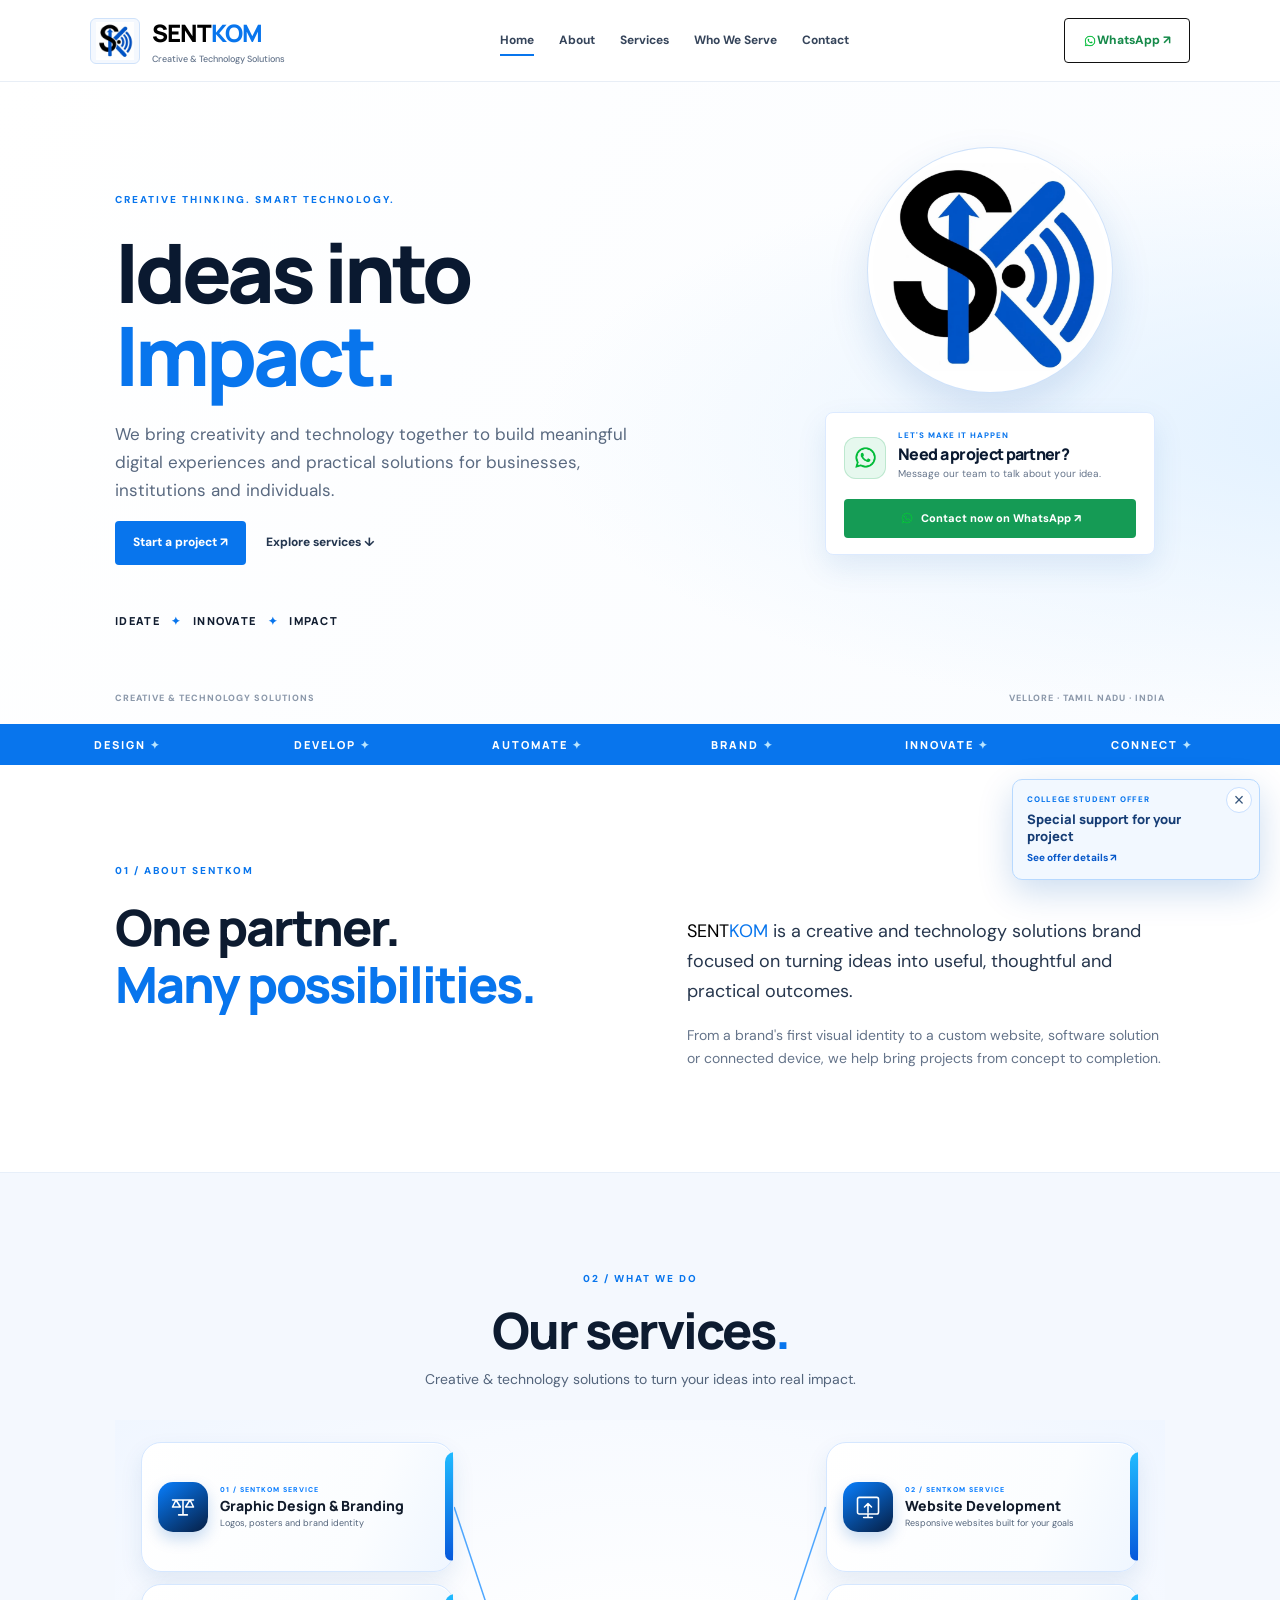
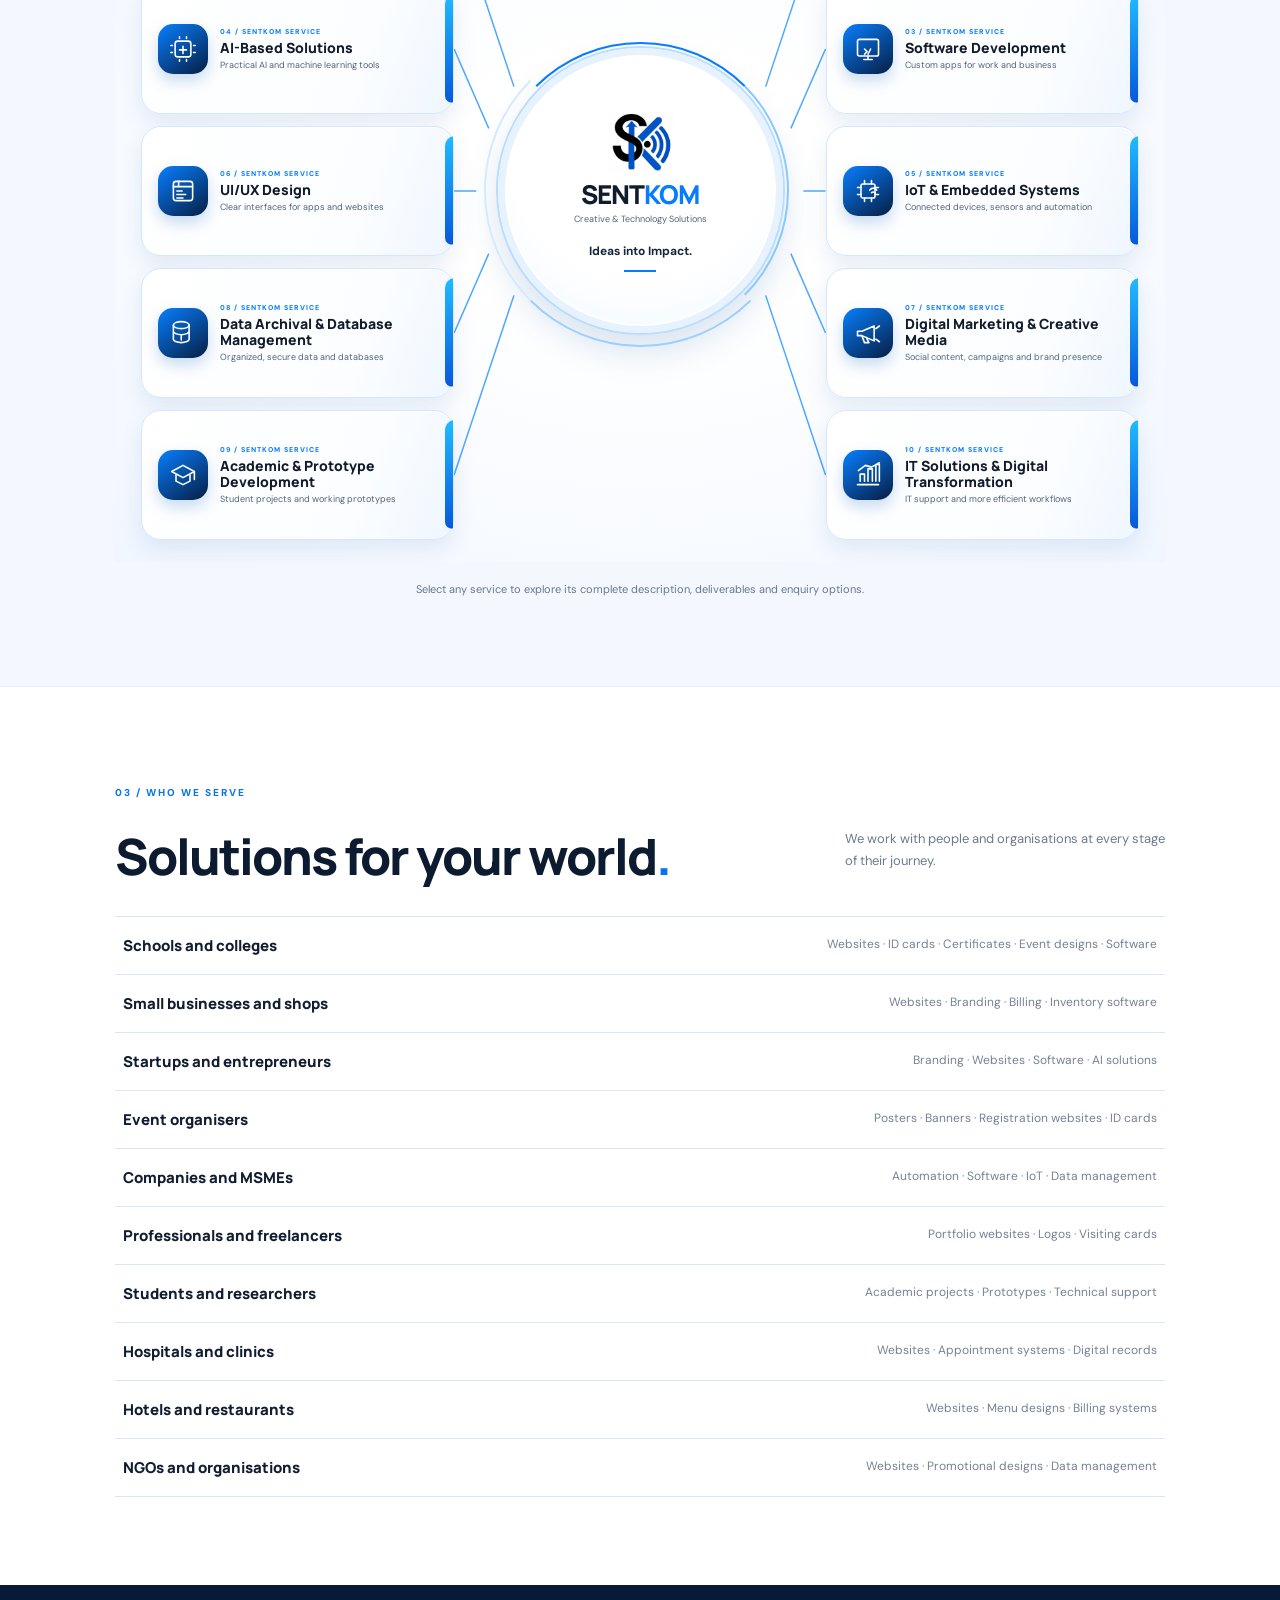
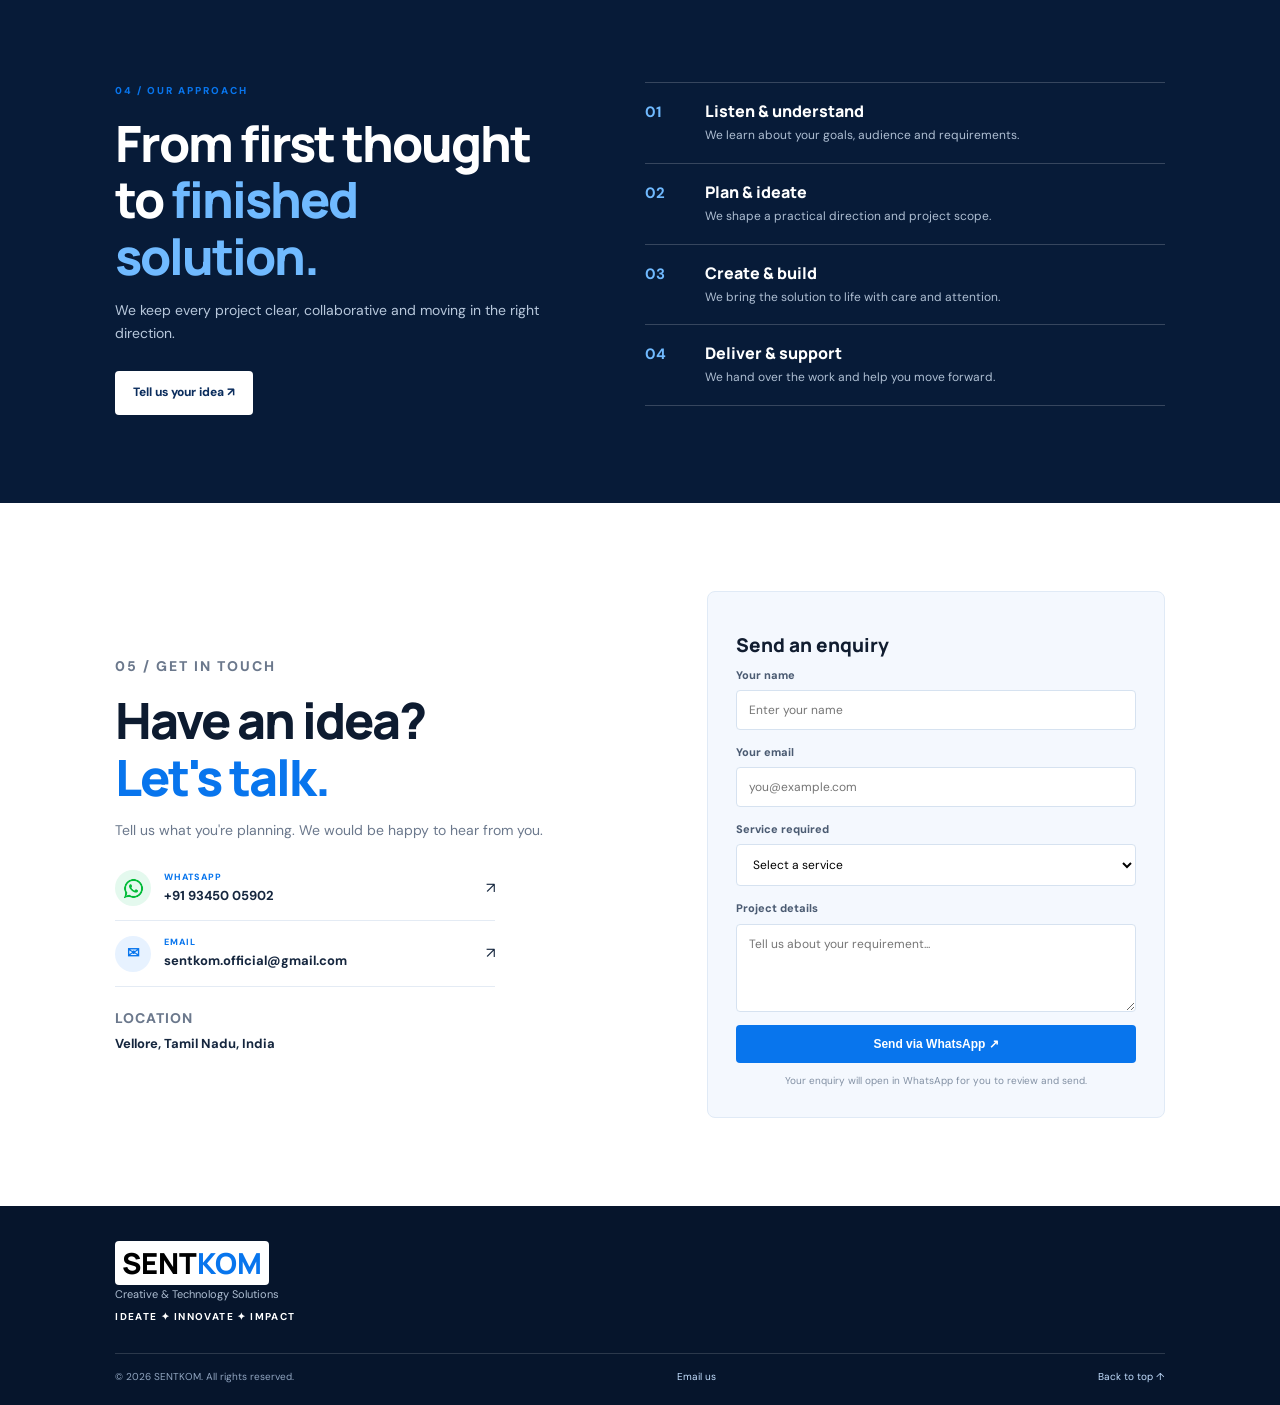
==== index.html @ 67ae7dcd "Add files via upload" ====
<!doctype html>
<html lang="en">
  <head>
    <meta charset="UTF-8" />
    <meta name="viewport" content="width=device-width,initial-scale=1" />
    <meta
      name="description"
      content="SENTKOM — Creative & Technology Solutions. IDEATE ✦ INNOVATE ✦ IMPACT."
    />
    <title>SENTKOM | Creative & Technology Solutions</title>
    <link rel="preconnect" href="https://fonts.googleapis.com" />
    <link
      href="https://fonts.googleapis.com/css2?family=DM+Sans:wght@400;500;600;700&family=Manrope:wght@500;600;700;800&display=swap"
      rel="stylesheet"
    />
    <link rel="stylesheet" href="style.css" />
  </head>
  <body>
    <div class="scroll-progress" aria-hidden="true"></div>
    <div class="cursor-glow" aria-hidden="true"></div>
    <header class="header">
      <a class="brand" href="#home"
        ><img
          class="brand-logo"
          src="sentkom-logo.png"
          alt="SENTKOM logo"
        /><span class="brand-copy"
          ><b>SENT<span>KOM</span></b
          ><small>Creative &amp; Technology Solutions</small></span
        ></a
      >
      <button class="menu-toggle" aria-label="Toggle navigation">☰</button>
      <nav class="nav">
        <a href="#home">Home</a><a href="#about">About</a
        ><a href="#services">Services</a><a href="#clients">Who We Serve</a
        ><a href="#contact">Contact</a>
      </nav>
      <a
        class="top-wa"
        href="https://wa.me/919345005902?text=Hello%20SENTKOM%2C%20I%20would%20like%20to%20make%20an%20enquiry."
        target="_blank"
        rel="noopener"
        ><img class="whatsapp-icon" src="whatsapp-logo.png" alt="" />WhatsApp
        ↗</a
      >
    </header>
    <main>
      <section class="hero" id="home">
        <div class="hero-copy">
          <p class="eyebrow">CREATIVE THINKING. SMART TECHNOLOGY.</p>
          <h1>Ideas into<br /><em>Impact.</em></h1>
          <p class="lead">
            We bring creativity and technology together to build meaningful
            digital experiences and practical solutions for businesses,
            institutions and individuals.
          </p>
          <a
            class="btn"
            href="https://wa.me/919345005902?text=Hello%20SENTKOM%2C%20I%20want%20to%20discuss%20a%20project."
            target="_blank"
            rel="noopener"
            >Start a project ↗</a
          ><a class="plain-link" href="#services">Explore services ↓</a>
          <p class="motto">IDEATE <b>✦</b> INNOVATE <b>✦</b> IMPACT</p>
        </div>
        <aside class="hero-showcase">
          <div class="hero-logo-frame">
            <img src="sentkom-logo.png" alt="SENTKOM company logo" />
          </div>
          <div class="hero-contact">
            <span class="hero-contact-mark" aria-hidden="true"
              ><img src="whatsapp-logo.png" alt=""
            /></span>
            <div>
              <p class="eyebrow">LET'S MAKE IT HAPPEN</p>
              <h2>Need a project partner?</h2>
              <p>Message our team to talk about your idea.</p>
            </div>
            <a
              href="https://wa.me/919345005902?text=Hello%20SENTKOM%2C%20I%20would%20like%20to%20discuss%20a%20project."
              target="_blank"
              rel="noopener"
              ><img
                class="whatsapp-icon"
                src="whatsapp-logo.png"
                alt=""
              />Contact now on WhatsApp ↗</a
            >
          </div>
        </aside>
        <div class="hero-foot">
          CREATIVE &amp; TECHNOLOGY SOLUTIONS
          <span>VELLORE · TAMIL NADU · INDIA</span>
        </div>
      </section>
      <div class="ticker" aria-label="Our capabilities">
        <div class="ticker-track">
          <div class="ticker-group" aria-hidden="true">
            <span>DESIGN</span>
            <span>DEVELOP</span>
            <span>AUTOMATE</span>
            <span>BRAND</span>
            <span>INNOVATE</span>
            <span>CONNECT</span>
          </div>
          <div class="ticker-group" aria-hidden="true">
            <span>DESIGN</span>
            <span>DEVELOP</span>
            <span>AUTOMATE</span>
            <span>BRAND</span>
            <span>INNOVATE</span>
            <span>CONNECT</span>
          </div>
        </div>
      </div>
      <section class="section" id="about">
        <p class="eyebrow">01 / ABOUT SENTKOM</p>
        <div class="two-col">
          <h2>One partner.<br /><span>Many possibilities.</span></h2>
          <div>
            <p class="big">
              <span class="wordmark"><span>SENT</span><span>KOM</span></span>
              is a creative and technology solutions brand focused on turning
              ideas into useful, thoughtful and practical outcomes.
            </p>
            <p>
              From a brand's first visual identity to a custom website, software
              solution or connected device, we help bring projects from concept
              to completion.
            </p>
          </div>
        </div>
      </section>
      <section class="section services" id="services">
        <p class="eyebrow">02 / WHAT WE DO</p>
        <div class="section-head">
          <h2>Our services<span>.</span></h2>
          <p>Creative &amp; technology solutions to turn your ideas into real impact.</p>
        </div>
        <div class="service-orbit-layout service-orbit-10-layout" aria-label="All 10 SENTKOM services">
          <svg class="service-orbit-lines" aria-hidden="true">
            <path data-target=".orbit-top-left"/>
            <path data-target=".orbit-top-right"/>
            <path data-target=".orbit-left-1"/>
            <path data-target=".orbit-left-2"/>
            <path data-target=".orbit-left-3"/>
            <path data-target=".orbit-right-1"/>
            <path data-target=".orbit-right-2"/>
            <path data-target=".orbit-right-3"/>
            <path data-target=".orbit-bottom-left"/>
            <path data-target=".orbit-bottom-right"/>
          </svg>
          <div class="service-orbit-hub">
            <div class="service-orbit-ring ring-one"></div><div class="service-orbit-ring ring-two"></div>
            <div class="service-orbit-hub-content">
              <img src="sentkom-logo.png" alt="SENTKOM logo">
              <strong>SENT<span>KOM</span></strong>
              <small>Creative &amp; Technology Solutions</small>
              <b>Ideas into Impact.</b><i></i>
            </div>
          </div>
          <a class="service-orbit-card orbit-top-left" href="service.html?service=graphic-design" aria-label="Explore Graphic Design & Branding">
            <span class="service-orbit-icon" aria-hidden="true"><svg viewBox="0 0 32 32"><path d="M4 8h24M8 8l-4 8h9L8 8Zm16 0-5 8h9l-4-8ZM16 8v17m-5 0h10"/></svg></span>
            <span class="service-orbit-copy"><span class="service-orbit-number">01 / SENTKOM SERVICE</span><h3>Graphic Design & Branding</h3><p>Logos, posters and brand identity</p><span class="service-orbit-more">More details <b>↗</b></span><span class="service-orbit-extra"><span>Print-ready designs and brand assets.</span><span>Creative support from idea to final.</span></span></span>
          </a>
          <a class="service-orbit-card orbit-top-right" href="service.html?service=website-development" aria-label="Explore Website Development">
            <span class="service-orbit-icon" aria-hidden="true"><svg viewBox="0 0 32 32"><rect x="4" y="5" width="24" height="19" rx="2"/><path d="M11 28h10m-5-4v4m-4-12 4-4 4 4m-4-4v10"/></svg></span>
            <span class="service-orbit-copy"><span class="service-orbit-number">02 / SENTKOM SERVICE</span><h3>Website Development</h3><p>Responsive websites built for your goals</p><span class="service-orbit-more">More details <b>↗</b></span><span class="service-orbit-extra"><span>Custom design and development.</span><span>Help getting your site launched.</span></span></span>
          </a>
          <a class="service-orbit-card orbit-right-1" href="service.html?service=software-development" aria-label="Explore Software Development">
            <span class="service-orbit-icon" aria-hidden="true"><svg viewBox="0 0 32 32"><rect x="4" y="5" width="24" height="19" rx="2"/><path d="M11 28h10m-5-4v4m-4-12 3 3-3 3m7-6-3 6"/></svg></span>
            <span class="service-orbit-copy"><span class="service-orbit-number">03 / SENTKOM SERVICE</span><h3>Software Development</h3><p>Custom apps for work and business</p><span class="service-orbit-more">More details <b>↗</b></span><span class="service-orbit-extra"><span>Designed around your workflow.</span><span>Connect tools and automate tasks.</span></span></span>
          </a>
          <a class="service-orbit-card orbit-left-1" href="service.html?service=ai-machine-learning" aria-label="Explore AI-Based Solutions">
            <span class="service-orbit-icon" aria-hidden="true"><svg viewBox="0 0 32 32"><rect x="7" y="7" width="18" height="18" rx="3"/><path d="M12 17h8m-4-4v8M4 12H2m2 8H2m28-8h-2m2 8h-2M12 4V2m8 2V2m-8 28v-2m8 2v-2"/></svg></span>
            <span class="service-orbit-copy"><span class="service-orbit-number">04 / SENTKOM SERVICE</span><h3>AI-Based Solutions</h3><p>Practical AI and machine learning tools</p><span class="service-orbit-more">More details <b>↗</b></span><span class="service-orbit-extra"><span>Analysis, prediction and automation.</span><span>Shaped around your data and goals.</span></span></span>
          </a>
          <a class="service-orbit-card orbit-right-2" href="service.html?service=iot-embedded" aria-label="Explore IoT & Embedded Systems">
            <span class="service-orbit-icon" aria-hidden="true"><svg viewBox="0 0 32 32"><rect x="8" y="8" width="16" height="16" rx="2"/><path d="M12 4v4m8-4v4m-8 16v4m8-4v4M4 12h4m-4 8h4m16-8h4m-4 8h4m-10-5c2-3 6-3 8 0m-6 3c1-1 3-1 4 0"/></svg></span>
            <span class="service-orbit-copy"><span class="service-orbit-number">05 / SENTKOM SERVICE</span><h3>IoT & Embedded Systems</h3><p>Connected devices, sensors and automation</p><span class="service-orbit-more">More details <b>↗</b></span><span class="service-orbit-extra"><span>Prototype with boards and sensors.</span><span>Connect hardware to useful software.</span></span></span>
          </a>
          <a class="service-orbit-card orbit-left-2" href="service.html?service=ui-ux-design" aria-label="Explore UI/UX Design">
            <span class="service-orbit-icon" aria-hidden="true"><svg viewBox="0 0 32 32"><rect x="5" y="5" width="22" height="22" rx="3"/><path d="M5 11h22M11 5v6m-2 5h6m-6 4h10m-10 4h7"/></svg></span>
            <span class="service-orbit-copy"><span class="service-orbit-number">06 / SENTKOM SERVICE</span><h3>UI/UX Design</h3><p>Clear interfaces for apps and websites</p><span class="service-orbit-more">More details <b>↗</b></span><span class="service-orbit-extra"><span>User flows and interactive prototypes.</span><span>Thoughtful, easy-to-use screens.</span></span></span>
          </a>
          <a class="service-orbit-card orbit-right-3" href="service.html?service=digital-marketing" aria-label="Explore Digital Marketing & Creative Media">
            <span class="service-orbit-icon" aria-hidden="true"><svg viewBox="0 0 32 32"><path d="M4 14v5h5l14 6V8L9 14H4Zm5 5 3 8h5l-3-6m11-10 4-3m-4 15 4 3"/></svg></span>
            <span class="service-orbit-copy"><span class="service-orbit-number">07 / SENTKOM SERVICE</span><h3>Digital Marketing & Creative Media</h3><p>Social content, campaigns and brand presence</p><span class="service-orbit-more">More details <b>↗</b></span><span class="service-orbit-extra"><span>Creative assets for digital channels.</span><span>Campaigns shaped for your audience.</span></span></span>
          </a>
          <a class="service-orbit-card orbit-left-3" href="service.html?service=data-archival" aria-label="Explore Data Archival & Database Management">
            <span class="service-orbit-icon" aria-hidden="true"><svg viewBox="0 0 32 32"><ellipse cx="14" cy="7" rx="9" ry="4"/><path d="M5 7v16c0 2 4 4 9 4s9-2 9-4V7m-18 7c0 2 4 4 9 4s9-2 9-4m-9 4v6"/></svg></span>
            <span class="service-orbit-copy"><span class="service-orbit-number">08 / SENTKOM SERVICE</span><h3>Data Archival & Database Management</h3><p>Organized, secure data and databases</p><span class="service-orbit-more">More details <b>↗</b></span><span class="service-orbit-extra"><span>Reliable storage and retrieval.</span><span>Backups and data migration support.</span></span></span>
          </a>
          <a class="service-orbit-card orbit-bottom-left" href="service.html?service=academic-projects" aria-label="Explore Academic & Prototype Development">
            <span class="service-orbit-icon" aria-hidden="true"><svg viewBox="0 0 32 32"><path d="m3 12 13-7 13 7-13 7-13-7Zm5 4v7l8 4 8-4v-7M29 12v9"/></svg></span>
            <span class="service-orbit-copy"><span class="service-orbit-number">09 / SENTKOM SERVICE</span><h3>Academic & Prototype Development</h3><p>Student projects and working prototypes</p><span class="service-orbit-more">More details <b>↗</b></span><span class="service-orbit-extra"><span>Plan, build and test your project.</span><span>Help with reports and demonstrations.</span></span></span>
          </a>
          <a class="service-orbit-card orbit-bottom-right" href="service.html?service=it-solutions" aria-label="Explore IT Solutions & Digital Transformation">
            <span class="service-orbit-icon" aria-hidden="true"><svg viewBox="0 0 32 32"><path d="M4 27h24M7 23v-8h5v8m4 0V9h5v14m4 0V4h4v19M5 11l8-6 7 2 9-5"/></svg></span>
            <span class="service-orbit-copy"><span class="service-orbit-number">10 / SENTKOM SERVICE</span><h3>IT Solutions & Digital Transformation</h3><p>IT support and more efficient workflows</p><span class="service-orbit-more">More details <b>↗</b></span><span class="service-orbit-extra"><span>Connect your existing systems.</span><span>Automate repetitive tasks.</span></span></span>
          </a>
        </div>
        <p class="service-orbit-footnote">Select any service to explore its complete description, deliverables and enquiry options.</p>
      </section>
      <section class="section" id="clients">
        <p class="eyebrow">03 / WHO WE SERVE</p>
        <div class="section-head">
          <h2>Solutions for your world<span>.</span></h2>
          <p>
            We work with people and organisations at every stage of their
            journey.
          </p>
        </div>
        <div class="client-list">
          <div>
            <b>Schools and colleges</b
            ><span
              >Websites · ID cards · Certificates · Event designs ·
              Software</span
            >
          </div>
          <div>
            <b>Small businesses and shops</b
            ><span>Websites · Branding · Billing · Inventory software</span>
          </div>
          <div>
            <b>Startups and entrepreneurs</b
            ><span>Branding · Websites · Software · AI solutions</span>
          </div>
          <div>
            <b>Event organisers</b
            ><span>Posters · Banners · Registration websites · ID cards</span>
          </div>
          <div>
            <b>Companies and MSMEs</b
            ><span>Automation · Software · IoT · Data management</span>
          </div>
          <div>
            <b>Professionals and freelancers</b
            ><span>Portfolio websites · Logos · Visiting cards</span>
          </div>
          <div>
            <b>Students and researchers</b
            ><span>Academic projects · Prototypes · Technical support</span>
          </div>
          <div>
            <b>Hospitals and clinics</b
            ><span>Websites · Appointment systems · Digital records</span>
          </div>
          <div>
            <b>Hotels and restaurants</b
            ><span>Websites · Menu designs · Billing systems</span>
          </div>
          <div>
            <b>NGOs and organisations</b
            ><span>Websites · Promotional designs · Data management</span>
          </div>
        </div>
      </section>
      <section class="process section">
        <div>
          <p class="eyebrow">04 / OUR APPROACH</p>
          <h2>From first thought<br />to <span>finished solution.</span></h2>
          <p>
            We keep every project clear, collaborative and moving in the right
            direction.
          </p>
          <a
            class="btn light"
            href="https://wa.me/919345005902?text=Hello%20SENTKOM%2C%20I%20have%20a%20project%20idea."
            target="_blank"
            rel="noopener"
            >Tell us your idea ↗</a
          >
        </div>
        <div class="steps">
          <article>
            <b>01</b>
            <div>
              <h3>Listen &amp; understand</h3>
              <p>We learn about your goals, audience and requirements.</p>
            </div>
          </article>
          <article>
            <b>02</b>
            <div>
              <h3>Plan &amp; ideate</h3>
              <p>We shape a practical direction and project scope.</p>
            </div>
          </article>
          <article>
            <b>03</b>
            <div>
              <h3>Create &amp; build</h3>
              <p>We bring the solution to life with care and attention.</p>
            </div>
          </article>
          <article>
            <b>04</b>
            <div>
              <h3>Deliver &amp; support</h3>
              <p>We hand over the work and help you move forward.</p>
            </div>
          </article>
        </div>
      </section>
      <section class="section contact" id="contact">
        <div class="contact-copy">
          <p class="eyebrow">05 / GET IN TOUCH</p>
          <h2>Have an idea?<br /><span>Let's talk.</span></h2>
          <p>
            Tell us what you're planning. We would be happy to hear from you.
          </p>
          <a
            class="contact-row"
            href="https://wa.me/919345005902?text=Hello%20SENTKOM%2C%20I%20would%20like%20to%20make%20an%20enquiry."
            target="_blank"
            rel="noopener"
            ><b class="green"><img src="whatsapp-logo.png" alt="" /></b
            ><span><small>WHATSAPP</small><strong>+91 93450 05902</strong></span
            >↗</a
          ><a
            class="contact-row"
            href="https://mail.google.com/mail/?view=cm&amp;fs=1&amp;to=sentkom.official%40gmail.com&amp;su=SENTKOM%20Enquiry&amp;body=Hello%20SENTKOM%2C%0A%0AI%20would%20like%20to%20discuss%20a%20project.%0A%0A"
            target="_blank"
            rel="noopener"
            ><b class="blue">✉</b
            ><span
              ><small>EMAIL</small
              ><strong>sentkom.official@gmail.com</strong></span
            >↗</a
          >
          <p class="location">
            LOCATION<br /><strong>Vellore, Tamil Nadu, India</strong>
          </p>
        </div>
        <form id="enquiryForm">
          <h3>Send an enquiry</h3>
          <label
            >Your name<input
              name="name"
              required
              placeholder="Enter your name" /></label
          ><label
            >Your email<input
              name="email"
              type="email"
              required
              placeholder="you@example.com" /></label
          ><label
            >Service required<select name="service" required>
              <option value="">Select a service</option>
              <option>Graphic Design &amp; Branding</option>
              <option>Website Development</option>
              <option>Software &amp; Application Development</option>
              <option>AI &amp; Machine Learning Solutions</option>
              <option>IoT &amp; Embedded Systems</option>
              <option>UI/UX Design</option>
              <option>Digital Marketing &amp; Creative Media</option>
              <option>Data Archival &amp; Database Management</option>
              <option>Academic &amp; Prototype Development</option>
              <option>IT Solutions &amp; Digital Transformation</option>
              <option>Other</option>
            </select></label
          ><label
            >Project details<textarea
              name="message"
              rows="4"
              required
              placeholder="Tell us about your requirement..."
            ></textarea></label
          ><button class="btn" type="submit">Send via WhatsApp ↗</button
          ><small class="hint"
            >Your enquiry will open in WhatsApp for you to review and
            send.</small
          >
        </form>
      </section>
    </main>
    <footer>
      <b>SENT<span>KOM</span></b>
      <p>Creative &amp; Technology Solutions</p>
      <strong>IDEATE ✦ INNOVATE ✦ IMPACT</strong>
      <div class="footer-bottom">
        <span>© <span id="year"></span> SENTKOM. All rights reserved.</span
        ><a
          href="https://mail.google.com/mail/?view=cm&amp;fs=1&amp;to=sentkom.official%40gmail.com&amp;su=SENTKOM%20Enquiry&amp;body=Hello%20SENTKOM%2C%0A%0AI%20would%20like%20to%20discuss%20a%20project.%0A%0A"
          target="_blank"
          rel="noopener"
          >Email us</a
        ><a href="#home">Back to top ↑</a>
      </div>
    </footer>
    <button class="back-top" type="button" aria-label="Back to top">↑</button>
    <aside
      class="student-offer-widget"
      id="studentOfferWidget"
      aria-label="Special offer for college students"
      hidden
    >
      <button
        class="student-offer-close"
        id="studentOfferDismiss"
        type="button"
        aria-label="Close student offer"
      >
        &times;
      </button>
      <a class="student-offer-card" href="student-offer.html">
        <span class="student-offer-label">COLLEGE STUDENT OFFER</span>
        <span class="student-offer-message"
          >Special support for your project</span
        >
        <span class="student-offer-link">See offer details ↗</span>
      </a>
    </aside>
    <script src="script.js"></script>
  </body>
</html>
---- style.css ----
* {
  box-sizing: border-box;
}
html {
  scroll-behavior: smooth;
  scroll-padding-top: 90px;
}
body {
  margin: 0;
  color: #111d30;
  font:
    15px/1.65 "DM Sans",
    sans-serif;
}
.header {
  height: 82px;
  padding: 0 7%;
  display: flex;
  align-items: center;
  justify-content: space-between;
  gap: 20px;
  position: sticky;
  top: 0;
  background: #ffffffed;
  backdrop-filter: blur(12px);
  border-bottom: 1px solid #e8eef6;
  z-index: 10;
}
.header-back {
  display: grid;
  width: 36px;
  height: 36px;
  flex: 0 0 auto;
  place-items: center;
  border: 1px solid #cbd9e9;
  border-radius: 6px;
  background: #fff;
  color: #233750;
  font-size: 20px;
  line-height: 1;
  text-decoration: none;
  transition:
    color 0.2s ease,
    border-color 0.2s ease,
    background 0.2s ease;
}
.header-back:hover {
  border-color: #0875ed;
  background: #f2f8ff;
  color: #0875ed;
}
.header-back:focus-visible {
  outline: 3px solid #0875ed;
  outline-offset: 3px;
}
.page-header {
  gap: 12px;
}
.brand {
  text-decoration: none;
  color: #111;
  font:
    800 26px Manrope,
    sans-serif;
  letter-spacing: -1px;
}
.brand > span,
footer > b span {
  color: #0875ed;
}
.brand-copy > b {
  color: #000;
}
.brand-copy > b span {
  color: #0875ed;
}
.wordmark {
  white-space: nowrap;
}
.wordmark > span:first-child {
  color: #000;
}
.wordmark > span:last-child {
  color: #0875ed;
}
.brand small {
  display: block;
  font: 500 9px "DM Sans";
  letter-spacing: 0;
  color: #64748b;
}
.nav {
  display: flex;
  gap: 25px;
}
.nav a {
  font-size: 12px;
  font-weight: 700;
  text-decoration: none;
  color: #35445a;
}
.nav a:hover {
  color: #0875ed;
}
.top-wa,
.btn {
  background: #0875ed;
  color: white;
  text-decoration: none;
  padding: 12px 18px;
  border-radius: 4px;
  font-size: 12px;
  font-weight: 800;
  border: 0;
  cursor: pointer;
}
.top-wa {
  display: inline-flex;
  align-items: center;
  justify-content: center;
  gap: 7px;
  background: #fff;
  color: #168a4a;
  border: 1px solid #111;
}
.whatsapp-icon {
  width: 14px;
  height: 14px;
  flex: 0 0 auto;
  object-fit: contain;
  vertical-align: middle;
}
.menu-toggle {
  display: none;
}
.hero {
  min-height: 610px;
  position: relative;
  padding: 100px 9% 85px;
  overflow: hidden;
  background:
    radial-gradient(ellipse at 82% 42%, #e2f1ff, transparent 43%),
    linear-gradient(120deg, #fff, #f8fbff);
}
.hero-copy {
  max-width: 590px;
  position: relative;
  z-index: 2;
}
.eyebrow {
  font-size: 10px;
  letter-spacing: 2px;
  font-weight: 800;
  color: #0875ed;
}
.hero h1 {
  font:
    800 clamp(55px, 7vw, 82px)/1.02 Manrope,
    sans-serif;
  letter-spacing: -4px;
  margin: 22px 0;
  color: #0a1930;
}
.hero h1 em {
  font-style: normal;
  color: #0875ed;
}
.lead {
  max-width: 520px;
  font-size: 17px;
  color: #596980;
}
.plain-link {
  margin-left: 20px;
  color: #253750;
  text-decoration: none;
  font-size: 12px;
  font-weight: 800;
}
.motto {
  margin-top: 48px;
  font: 800 11px Manrope;
  letter-spacing: 1.3px;
}
.motto b {
  color: #0875ed;
  padding: 0 8px;
}
.hero-art {
  position: absolute;
  right: 8%;
  top: 100px;
  width: 370px;
  height: 370px;
}
.orbit {
  position: absolute;
  inset: 0;
  border: 1px solid #0875ed35;
  border-radius: 50%;
  transform: rotate(-20deg);
  box-shadow:
    0 0 0 30px #0875ed08,
    0 0 0 65px #0875ed05;
}
.orb-core {
  position: absolute;
  inset: 85px;
  border-radius: 50%;
  background: linear-gradient(145deg, #fff, #eaf4ff);
  border: 1px solid #c7e1ff;
  box-shadow: 0 25px 65px #155aa51c;
  display: grid;
  place-content: center;
  text-align: center;
  font: 800 78px Manrope;
  letter-spacing: -12px;
}
.orb-core span {
  color: #0875ed;
}
.orb-core small {
  font: 800 8px "DM Sans";
  letter-spacing: 2px;
  color: #75849a;
}
.float {
  position: absolute;
  background: white;
  border: 1px solid #dceaff;
  padding: 13px 16px;
  border-radius: 7px;
  box-shadow: 0 15px 35px #123c7318;
  font: 800 11px Manrope;
}
.float small {
  display: block;
  font: 10px "DM Sans";
  color: #78869a;
}
.f1 {
  top: 25px;
  left: -20px;
}
.f2 {
  right: -20px;
  bottom: 35px;
}
.hero-foot {
  position: absolute;
  bottom: 18px;
  left: 9%;
  right: 9%;
  display: flex;
  justify-content: space-between;
  color: #8b98aa;
  font-size: 9px;
  font-weight: 800;
  letter-spacing: 1px;
}
.section {
  padding: 88px 9%;
}
.two-col {
  display: grid;
  grid-template-columns: 1fr 1fr;
  gap: 9%;
  margin-top: 20px;
}
.section h2 {
  font: 800 clamp(35px, 4.4vw, 50px)/1.13 Manrope;
  letter-spacing: -2px;
  margin: 0;
  color: #0d1b30;
}
.section h2 span,
.section-head h2 span,
.contact h2 span {
  color: #0875ed;
}
.two-col p {
  color: #65748a;
  font-size: 14px;
}
.two-col .big {
  font-size: 18px;
  color: #26364d;
}
.services {
  background: #f4f8fe;
  border-block: 1px solid #e7eff9;
}
.section-head {
  display: flex;
  justify-content: space-between;
  align-items: end;
  gap: 25px;
  margin: 14px 0 32px;
}
.section-head p {
  max-width: 320px;
  color: #6c7a8f;
  font-size: 13px;
}
.cards {
  display: grid;
  grid-template-columns: repeat(3, 1fr);
  gap: 15px;
}
.cards article {
  padding: 25px;
  background: #fff;
  border: 1px solid #e0eaf6;
  border-radius: 7px;
  min-height: 205px;
  transition: 0.2s;
}
.cards article:hover {
  transform: translateY(-4px);
  border-color: #a9d1ff;
  box-shadow: 0 15px 35px #0c469115;
}
.cards label {
  color: #0875ed;
  font-weight: 800;
  font-size: 11px;
}
.cards h3,
form h3 {
  font: 800 19px Manrope;
  margin: 12px 0 8px;
}
.cards p {
  font-size: 12px;
  color: #718096;
}
.client-list {
  border-top: 1px solid #dce6f2;
  margin-top: 28px;
}
.client-list div {
  display: flex;
  justify-content: space-between;
  gap: 15px;
  padding: 18px 8px;
  border-bottom: 1px solid #dce6f2;
}
.client-list b {
  font: 800 15px Manrope;
}
.client-list span {
  font-size: 12px;
  color: #758196;
}
.process {
  background: #071b38;
  color: white;
  display: grid;
  grid-template-columns: 0.9fr 1.1fr;
  gap: 10%;
  align-items: center;
}
.process h2 {
  color: white;
  margin: 15px 0;
}
.process h2 span {
  color: #70baff;
}
.process > div > p:not(.eyebrow) {
  color: #b8c8dc;
  font-size: 14px;
}
.light {
  background: white;
  color: #0b2d5d;
  display: inline-block;
  margin-top: 12px;
}
.steps {
  border-top: 1px solid #ffffff30;
}
.steps article {
  display: grid;
  grid-template-columns: 45px 1fr;
  gap: 15px;
  padding: 17px 0;
  border-bottom: 1px solid #ffffff30;
}
.steps article > b {
  color: #70baff;
}
.steps h3 {
  font: 800 16px Manrope;
  margin: 0;
}
.steps p {
  font-size: 12px;
  color: #aebed2;
  margin: 4px 0 0;
}
.contact {
  display: grid;
  grid-template-columns: 1fr 0.9fr;
  gap: 8%;
  align-items: center;
}
.contact h2 {
  margin: 14px 0;
}
.contact-copy > p {
  color: #6b788c;
  font-size: 14px;
}
.contact-row {
  display: flex;
  align-items: center;
  gap: 13px;
  max-width: 380px;
  padding: 14px 0;
  border-bottom: 1px solid #e4ebf4;
  text-decoration: none;
  color: #15263e;
}
.contact-row > span {
  display: grid;
}
.contact-row small,
.location {
  font-size: 9px;
  letter-spacing: 1px;
  color: #0875ed;
  font-weight: 800;
}
.contact-row strong,
.location strong {
  font-size: 13px;
  color: #15263e;
  letter-spacing: 0;
}
.contact-row > b {
  width: 36px;
  height: 36px;
  border-radius: 50%;
  display: grid;
  place-items: center;
}
.contact-row > .green {
  width: 36px;
  height: 36px;
  padding: 3px;
}
.contact-row > .green img {
  display: block;
  width: 25px;
  height: 25px;
  object-fit: contain;
}
.green {
  background: #e4f9ee;
  color: #159b55;
}
.blue {
  background: #e7f2ff;
  color: #0875ed;
}
.contact-row > span {
  flex: 1;
}
.location {
  margin-top: 20px;
}
.location strong {
  display: block;
  margin-top: 3px;
}
form {
  padding: 28px;
  background: #f4f8fe;
  border: 1px solid #e0eaf6;
  border-radius: 8px;
}
form label {
  display: grid;
  gap: 6px;
  margin-bottom: 13px;
  font-size: 11px;
  font-weight: 800;
  color: #4b5b72;
}
input,
select,
textarea {
  width: 100%;
  padding: 11px 12px;
  border: 1px solid #d6e2f0;
  border-radius: 4px;
  background: white;
  font: 12px "DM Sans";
  outline: none;
}
input:focus,
select:focus,
textarea:focus {
  border-color: #0875ed;
  box-shadow: 0 0 0 3px #0875ed16;
}
textarea {
  resize: vertical;
}
form button {
  width: 100%;
}
.hint {
  display: block;
  text-align: center;
  color: #8290a3;
  font-size: 10px;
  margin-top: 10px;
}
footer {
  background: #06152c;
  color: white;
  padding: 35px 9% 20px;
}
footer > b {
  display: inline-block;
  padding: 2px 7px;
  border-radius: 4px;
  background: #fff;
  color: #000;
  font: 800 29px Manrope;
}
footer > b span {
  color: #0875ed;
}
footer > p {
  font-size: 11px;
  color: #aebed2;
  margin: 0;
}
footer > strong {
  font-size: 10px;
  letter-spacing: 1.4px;
}
.footer-bottom {
  border-top: 1px solid #ffffff26;
  margin-top: 25px;
  padding-top: 15px;
  display: flex;
  justify-content: space-between;
  color: #91a5c0;
  font-size: 10px;
}
.footer-bottom a {
  color: #c4dfff;
  text-decoration: none;
}
@media (max-width: 900px) {
  .hero-art {
    right: 0;
    opacity: 0.5;
    transform: scale(0.8);
    transform-origin: right;
  }
  .cards {
    grid-template-columns: repeat(2, 1fr);
  }
}
@media (max-width: 680px) {
  .header {
    height: 70px;
    padding: 0 5%;
  }
  .page-header {
    gap: 7px;
    padding-right: 3%;
    padding-left: 3%;
  }
  .page-header .header-back {
    width: 32px;
    height: 32px;
  }
  .menu-toggle {
    display: block;
    border: 0;
    background: none;
    font-size: 23px;
  }
  .nav {
    display: none;
    position: absolute;
    top: 69px;
    left: 0;
    right: 0;
    padding: 20px 7%;
    background: white;
    box-shadow: 0 12px 24px #10213b12;
    flex-direction: column;
  }
  .nav.open {
    display: flex;
  }
  .top-wa {
    padding: 10px;
    font-size: 10px;
  }
  .brand {
    font-size: 22px;
  }
  .hero {
    padding: 75px 7% 90px;
    min-height: 590px;
  }
  .hero-art {
    right: -150px;
    top: 170px;
    opacity: 0.14;
  }
  .hero h1 {
    font-size: 58px;
    letter-spacing: -3px;
  }
  .lead {
    font-size: 15px;
  }
  .hero-foot {
    left: 7%;
    right: 7%;
    font-size: 7px;
  }
  .section {
    padding: 65px 7%;
  }
  .two-col,
  .process,
  .contact {
    grid-template-columns: 1fr;
    gap: 30px;
  }
  .section-head {
    display: block;
  }
  .section-head p {
    margin-top: 10px;
  }
  .cards {
    grid-template-columns: 1fr;
  }
  .cards article {
    min-height: 0;
  }
  .client-list div {
    display: grid;
    gap: 4px;
  }
  .process {
    gap: 30px;
  }
  .footer-bottom {
    flex-wrap: wrap;
  }
  .footer-bottom span:nth-child(2) {
    display: none;
  }
}
/* SENTKOM motion system — responsive, performant, accessible */
:root {
  --motion-ease: cubic-bezier(0.2, 0.75, 0.2, 1);
}
body {
  overflow-x: hidden;
}
.scroll-progress {
  position: fixed;
  top: 0;
  left: 0;
  width: 100%;
  height: 3px;
  z-index: 100;
  background: linear-gradient(90deg, #0b64e8, #49c8ff);
  transform: scaleX(0);
  transform-origin: left;
  pointer-events: none;
}
.cursor-glow {
  position: fixed;
  left: 0;
  top: 0;
  width: 420px;
  height: 420px;
  border-radius: 50%;
  background: radial-gradient(circle, #1585ff13 0%, transparent 70%);
  pointer-events: none;
  z-index: 1;
  transform: translate3d(-1000px, -1000px, 0);
  will-change: transform;
}
.header {
  transition:
    box-shadow 0.3s,
    background 0.3s;
}
.header.is-scrolled {
  box-shadow: 0 9px 35px #112d5016;
  background: #fffffff5;
}
.nav a {
  position: relative;
  transition: color 0.25s;
}
.nav a::after {
  content: "";
  position: absolute;
  bottom: -6px;
  left: 0;
  width: 100%;
  height: 2px;
  background: #0875ed;
  transform: scaleX(0);
  transform-origin: left;
  transition: transform 0.3s var(--motion-ease);
}
.nav a:hover::after,
.nav a.active::after {
  transform: scaleX(1);
}
.btn,
.top-wa {
  display: inline-block;
  transition:
    transform 0.28s var(--motion-ease),
    box-shadow 0.28s,
    background 0.28s;
}
.btn:hover,
.top-wa:hover {
  transform: translateY(-3px);
}
.btn:hover {
  box-shadow: 0 12px 24px #0875ed35;
  background: #0059c9;
}
.top-wa:hover {
  color: #087a3e;
  background: #fff;
  border-color: #111;
  box-shadow: 0 8px 18px #1112;
}
.btn:active,
.top-wa:active {
  transform: translateY(0) scale(0.98);
}
.hero-copy .eyebrow {
  animation: rise-in 0.8s 0.05s both;
}
.hero h1 {
  animation: rise-in 0.95s 0.18s both;
}
.hero .lead {
  animation: rise-in 0.85s 0.32s both;
}
.hero .btn,
.hero .plain-link {
  animation: rise-in 0.8s 0.46s both;
}
.hero .motto {
  animation: rise-in 0.8s 0.6s both;
}
.hero-art {
  animation: hero-appear 1.3s 0.2s both;
}
.orbit {
  animation: orbit-turn 24s linear infinite;
}
.orbit-secondary {
  inset: 33px;
  border-style: dashed;
  border-color: #0875ed55;
  box-shadow: none;
  animation-direction: reverse;
  animation-duration: 32s;
}
.orbit-dot {
  position: absolute;
  top: 0;
  left: 50%;
  width: 12px;
  height: 12px;
  border-radius: 50%;
  background: #0875ed;
  box-shadow:
    0 0 0 7px #0875ed18,
    0 0 25px #0875ed66;
  transform-origin: 0 185px;
  animation: orbit-dot 14s linear infinite;
}
.orb-core {
  animation: core-breathe 5s ease-in-out infinite;
}
.f1 {
  animation: float-up 5s ease-in-out infinite;
}
.f2 {
  animation: float-up 5.5s 1s ease-in-out infinite;
}
.hero {
  background-size: 130% 130%;
  animation: gradient-shift 13s ease-in-out infinite alternate;
}
.ticker {
  overflow: hidden;
  background: #0875ed;
  color: #fff;
  padding: 13px 0;
  font:
    800 11px Manrope,
    sans-serif;
  letter-spacing: 2px;
  white-space: nowrap;
}
.ticker-track {
  width: max-content;
  animation: ticker-slide 28s linear infinite;
}
.ticker:hover .ticker-track {
  animation-play-state: paused;
}
.reveal {
  opacity: 0;
  transform: translateY(36px);
  transition:
    opacity 0.85s var(--motion-ease),
    transform 0.85s var(--motion-ease);
}
.reveal.is-visible {
  opacity: 1;
  transform: translateY(0);
}
.cards article {
  position: relative;
  overflow: hidden;
  transition:
    transform 0.4s var(--motion-ease),
    box-shadow 0.4s,
    border-color 0.4s;
}
.cards article::before {
  content: "";
  position: absolute;
  inset: 0 0 auto;
  height: 3px;
  background: linear-gradient(90deg, #0875ed, #67c7ff);
  transform: scaleX(0);
  transform-origin: left;
  transition: transform 0.45s var(--motion-ease);
}
.cards article:hover::before {
  transform: scaleX(1);
}
.cards article:hover {
  transform: translateY(-9px);
  box-shadow: 0 20px 40px #0c469121;
}
.client-list div {
  transition:
    padding 0.3s var(--motion-ease),
    background 0.3s;
}
.client-list div:hover {
  padding-left: 18px;
  padding-right: 18px;
  background: #f2f8ff;
}
.steps article {
  transition:
    transform 0.3s,
    background 0.3s,
    padding 0.3s;
}
.steps article:hover {
  transform: translateX(7px);
  background: #ffffff09;
}
.contact-row {
  transition:
    transform 0.3s,
    color 0.3s;
}
.contact-row:hover {
  transform: translateX(6px);
  color: #0875ed;
}
.back-top {
  position: fixed;
  bottom: 85px;
  right: 27px;
  z-index: 29;
  width: 42px;
  height: 42px;
  border: 1px solid #d5e5fa;
  border-radius: 50%;
  background: #fff;
  color: #0875ed;
  box-shadow: 0 8px 20px #0d376e18;
  cursor: pointer;
  font-size: 20px;
  opacity: 0;
  pointer-events: none;
  transform: translateY(12px);
  transition:
    opacity 0.3s,
    transform 0.3s;
}
.back-top.visible {
  opacity: 1;
  pointer-events: auto;
  transform: translateY(0);
}
@keyframes rise-in {
  from {
    opacity: 0;
    transform: translateY(30px);
  }
  to {
    opacity: 1;
    transform: translateY(0);
  }
}
@keyframes hero-appear {
  from {
    opacity: 0;
    transform: translateY(30px) scale(0.9);
  }
  to {
    opacity: 1;
    transform: translateY(0) scale(1);
  }
}
@keyframes orbit-turn {
  to {
    transform: rotate(360deg);
  }
}
@keyframes orbit-dot {
  to {
    transform: rotate(360deg);
  }
}
@keyframes core-breathe {
  50% {
    box-shadow: 0 28px 75px #155aa53b;
    transform: scale(1.045);
  }
}
@keyframes float-up {
  50% {
    transform: translateY(-14px);
  }
}
@keyframes gradient-shift {
  to {
    background-position: 100% 45%;
  }
}
@keyframes ticker-slide {
  to {
    transform: translateX(-50%);
  }
}
@media (max-width: 900px) {
  .cursor-glow {
    display: none;
  }
}
@media (max-width: 680px) {
  .hero-art {
    animation: none;
  }
  .ticker {
    font-size: 10px;
  }
  .back-top {
    right: 27px;
  }
  .hero h1 {
    animation-duration: 0.7s;
  }
}
@media (prefers-reduced-motion: reduce) {
  html {
    scroll-behavior: auto;
  }
  *,
  *::before,
  *::after {
    animation-duration: 0.01ms !important;
    animation-iteration-count: 1 !important;
    transition-duration: 0.01ms !important;
  }
  .reveal {
    opacity: 1;
    transform: none;
  }
  .cursor-glow {
    display: none;
  }
}
.brand {
  display: flex;
  align-items: center;
  gap: 12px;
  flex-shrink: 0;
}
.brand-logo {
  width: 50px;
  height: 46px;
  display: grid;
  place-items: center;
  border: 1px solid #cfe2fa;
  border-radius: 6px;
  background: #f4f8fe;
  color: #0875ed !important;
  font:
    800 17px Manrope,
    sans-serif !important;
  letter-spacing: -1px !important;
}
.brand-copy {
  display: grid;
  line-height: 1.2;
}
.brand-copy > b {
  font:
    800 24px Manrope,
    sans-serif;
  letter-spacing: -1px;
}
.brand-copy small {
  margin-top: 4px;
}
.hero-copy {
  max-width: 560px;
}
.hero-contact {
  position: absolute;
  right: 9%;
  top: 145px;
  width: 330px;
  padding: 27px;
  background: #fff;
  border: 1px solid #dceaff;
  border-radius: 10px;
  box-shadow: 0 25px 65px #155aa51c;
  animation: hero-appear 1s 0.2s both;
}
.hero-contact-mark {
  width: 64px;
  height: 64px;
  display: grid;
  place-items: center;
  margin-bottom: 20px;
  border-radius: 18px;
  background: #e6f8ee;
  color: #14964b;
  font:
    800 38px Manrope,
    sans-serif;
  box-shadow: inset 0 0 0 1px #bde8cf;
}
.hero-contact h2 {
  margin: 8px 0;
  font:
    800 23px/1.2 Manrope,
    sans-serif;
  letter-spacing: -0.7px;
  color: #0a1930;
}
.hero-contact > p:not(.eyebrow) {
  font-size: 12px;
  color: #65748a;
}
.hero-contact > a {
  display: inline-block;
  margin-top: 8px;
  padding: 11px 13px;
  border-radius: 4px;
  background: #159b55;
  color: #fff;
  text-decoration: none;
  font-size: 11px;
  font-weight: 800;
  transition:
    background 0.25s,
    transform 0.25s;
}
.hero-contact > a:hover {
  background: #087c41;
  transform: translateY(-2px);
}
.service-cards {
  grid-template-columns: repeat(3, 1fr);
}
.service-card {
  position: relative;
  z-index: 0;
  display: flex;
  min-height: 220px;
  flex-direction: column;
  padding: 25px;
  background: #fff;
  border: 1px solid #e0eaf6;
  border-radius: 7px;
  text-decoration: none;
  color: #111d30;
  overflow: hidden;
  transition:
    transform 0.35s var(--motion-ease),
    box-shadow 0.35s,
    border-color 0.35s;
}
.service-card::before {
  content: "";
  position: absolute;
  inset: 0 0 auto;
  height: 3px;
  background: linear-gradient(90deg, #0875ed, #67c7ff);
  transform: scaleX(0);
  transform-origin: left;
  transition: transform 0.4s var(--motion-ease);
}
.service-card:hover {
  z-index: 1;
  transform: translateY(-7px) scale(1.04);
  border-color: #a9d1ff;
  box-shadow: 0 18px 38px #0c469121;
}
.service-card:focus-visible {
  z-index: 1;
  transform: translateY(-5px) scale(1.03);
}
.service-card:hover::before {
  transform: scaleX(1);
}
.service-card:focus-visible,
.detail-contact:focus-visible {
  outline: 3px solid #0875ed;
  outline-offset: 3px;
}
.service-card label {
  color: #0875ed;
  font-weight: 800;
  font-size: 10px;
  letter-spacing: 0.8px;
}
.service-card h3 {
  margin: 13px 0 7px;
  font:
    800 18px/1.3 Manrope,
    sans-serif;
}
.service-card p {
  margin: 0 0 18px;
  color: #718096;
  font-size: 12px;
  transition: color 0.25s;
}
.service-card:hover p,
.service-card:focus-visible p {
  color: #52647a;
}
.service-card > span {
  margin-top: auto;
  color: #0875ed;
  font-size: 11px;
  font-weight: 800;
}
.student-offer {
  display: flex;
  align-items: center;
  justify-content: space-between;
  gap: 40px;
  padding: 65px 12%;
  background: linear-gradient(115deg, #eef6ff, #f8fbff 60%, #e6f3ff);
  border-block: 1px solid #dceaff;
}
.student-offer > div:first-child {
  max-width: 650px;
}
.student-offer h2 {
  margin: 10px 0;
  font:
    800 clamp(30px, 4vw, 42px)/1.15 Manrope,
    sans-serif;
  letter-spacing: -1.5px;
  color: #0d1b30;
}
.student-offer > div:first-child > p:not(.eyebrow) {
  max-width: 600px;
  color: #65748a;
  font-size: 14px;
}
.student-offer .btn {
  margin-top: 8px;
}
.student-badge {
  flex: 0 0 140px;
  width: 140px;
  height: 140px;
  display: grid;
  align-content: center;
  justify-items: center;
  border: 1px solid #acd1fb;
  border-radius: 50%;
  background: #fff;
  color: #0875ed;
  box-shadow: 0 15px 40px #155aa51c;
  transform: rotate(8deg);
}
.student-badge strong {
  font-size: 10px;
  letter-spacing: 1.4px;
}
.student-badge span {
  margin-top: 7px;
  text-align: center;
  font:
    800 20px/1.05 Manrope,
    sans-serif;
}
.service-detail {
  min-height: 70vh;
  background: linear-gradient(135deg, #f8fbff, #fff 55%);
}
.detail-hero {
  padding: 75px 12% 65px;
  border-bottom: 1px solid #e7eff9;
}
.detail-back {
  display: inline-block;
  margin-bottom: 38px;
  color: #59708c;
  text-decoration: none;
  font-size: 12px;
  font-weight: 800;
}
.detail-back:hover,
.detail-contact:hover {
  color: #0059c9;
}
.detail-hero h1 {
  max-width: 850px;
  margin: 12px 0;
  font:
    800 clamp(40px, 6vw, 66px)/1.08 Manrope,
    sans-serif;
  letter-spacing: -2.7px;
  color: #0a1930;
}
.detail-lead {
  max-width: 700px;
  margin: 14px 0 25px;
  color: #596980;
  font-size: 17px;
}
.detail-content {
  display: grid;
  grid-template-columns: 1.35fr 0.65fr;
  gap: 9%;
  padding: 65px 12% 80px;
}
.detail-list h2,
.detail-aside h2 {
  margin: 8px 0 22px;
  font:
    800 29px/1.2 Manrope,
    sans-serif;
  letter-spacing: -1px;
  color: #0d1b30;
}
.detail-list h2 span {
  color: #0875ed;
}
.detail-list ul {
  display: grid;
  grid-template-columns: repeat(2, minmax(0, 1fr));
  gap: 0 25px;
  margin: 0;
  padding: 0;
  list-style: none;
}
.detail-list li {
  position: relative;
  padding: 13px 0 13px 22px;
  border-bottom: 1px solid #e4ebf4;
  color: #34445b;
  font-size: 13px;
}
.detail-list li::before {
  position: absolute;
  left: 2px;
  content: "✦";
  color: #0875ed;
  font-size: 11px;
}
.detail-aside {
  align-self: start;
  padding: 26px;
  background: #f1f7ff;
  border: 1px solid #dfebf8;
  border-radius: 8px;
}
.detail-aside h2 {
  margin-bottom: 10px;
  font-size: 23px;
}
.detail-aside > p:not(.eyebrow) {
  color: #65748a;
  font-size: 13px;
}
.detail-contact {
  display: inline-block;
  margin-top: 8px;
  color: #0875ed;
  text-decoration: none;
  font-size: 12px;
  font-weight: 800;
}
.detail-next {
  display: flex;
  align-items: center;
  justify-content: space-between;
  gap: 20px;
  padding: 25px 12%;
  background: #071b38;
  color: white;
}
.detail-next p {
  margin: 0;
  color: #d4e2f2;
  font-size: 13px;
}
.detail-next a {
  color: #8bc5ff;
  text-decoration: none;
  font-size: 12px;
  font-weight: 800;
}
.detail-next a:hover {
  color: white;
}
.detail-hero,
.detail-content {
  animation: rise-in 0.65s both;
}
.detail-content {
  animation-delay: 0.1s;
}
@media (max-width: 900px) {
  .hero-copy {
    max-width: 52%;
  }
  .hero-contact {
    right: 6%;
    width: 34%;
    padding: 22px;
  }
  .service-cards {
    grid-template-columns: repeat(2, 1fr);
  }
  .detail-hero,
  .detail-content {
    padding-left: 8%;
    padding-right: 8%;
  }
  .detail-next {
    padding-left: 8%;
    padding-right: 8%;
  }
}
@media (max-width: 680px) {
  .brand {
    gap: 8px;
  }
  .brand-logo {
    width: 42px;
    height: 40px;
  }
  .brand-copy > b {
    font-size: 21px;
  }
  .hero-copy {
    max-width: none;
  }
  .hero-contact {
    position: relative;
    top: auto;
    right: auto;
    width: 100%;
    max-width: 380px;
    margin-top: 45px;
    padding: 22px;
  }
  .hero {
    padding-bottom: 88px;
  }
  .service-cards {
    grid-template-columns: 1fr;
  }
  .service-card {
    min-height: 190px;
  }
  .student-offer {
    padding: 48px 7%;
    gap: 20px;
  }
  .student-badge {
    flex-basis: 92px;
    width: 92px;
    height: 92px;
  }
  .student-badge strong {
    font-size: 8px;
  }
  .student-badge span {
    font-size: 14px;
  }
  .detail-hero {
    padding: 48px 7% 42px;
  }
  .detail-back {
    margin-bottom: 26px;
  }
  .detail-hero h1 {
    font-size: 42px;
    letter-spacing: -1.8px;
  }
  .detail-lead {
    font-size: 15px;
  }
  .detail-content {
    grid-template-columns: 1fr;
    gap: 35px;
    padding: 45px 7% 55px;
  }
  .detail-list ul {
    grid-template-columns: 1fr;
  }
  .detail-next {
    align-items: flex-start;
    flex-direction: column;
    padding: 22px 7%;
  }
}
.hero-showcase {
  position: absolute;
  top: 66px;
  right: 9%;
  width: 350px;
  display: flex;
  flex-direction: column;
  align-items: center;
  gap: 20px;
  z-index: 2;
}
.hero-logo-frame {
  position: relative;
  width: 244px;
  height: 244px;
  overflow: hidden;
  border-radius: 50%;
  border: 5px solid #fff;
  background: #fff;
  box-shadow:
    0 0 0 1px #cfe2fa,
    0 18px 42px #155aa526;
  animation: logo-float 5s ease-in-out infinite;
}
.hero-logo-frame::before,
.hero-logo-frame::after {
  position: absolute;
  inset: -10px;
  border: 1px solid #0875ed30;
  border-radius: 50%;
  content: "";
  pointer-events: none;
}
.hero-logo-frame::before {
  animation: logo-ring-pulse 3.2s ease-out infinite;
}
.hero-logo-frame::after {
  inset: 0;
  z-index: 1;
  background: linear-gradient(
    115deg,
    transparent 35%,
    #ffffff88 48%,
    transparent 61%
  );
  transform: translateX(-120%);
  animation: logo-sheen 6s ease-in-out infinite;
}
.hero-contact {
  position: static;
  width: min(100%, 330px);
  padding: 16px 18px;
  display: grid;
  grid-template-columns: 42px 1fr;
  align-items: center;
  gap: 5px 12px;
  border: 1px solid #dceaff;
  border-radius: 8px;
  background: #fff;
  box-shadow: 0 12px 30px #155aa51a;
  animation: hero-appear 1s 0.2s both;
}
.hero-contact-mark {
  grid-row: span 2;
  width: 42px;
  height: 42px;
  margin: 0;
  border-radius: 12px;
  font-size: 26px;
}
.hero-contact-mark img {
  display: block;
  width: 27px;
  height: 27px;
  object-fit: contain;
}
.hero-contact .eyebrow {
  margin: 0;
  font-size: 8px;
  letter-spacing: 1px;
}
.hero-contact h2 {
  margin: 3px 0;
  font:
    800 16px/1.2 Manrope,
    sans-serif;
}
.hero-contact > div > p:not(.eyebrow) {
  margin: 0;
  color: #65748a;
  font-size: 10px;
  line-height: 1.4;
}
.hero-contact > a {
  grid-column: 1/-1;
  display: flex;
  align-items: center;
  justify-content: center;
  gap: 7px;
  margin-top: 8px;
  padding: 10px 12px;
  text-align: center;
}
.hero-contact > a .whatsapp-icon {
  width: 14px;
  height: 14px;
}
.student-offer {
  background: linear-gradient(115deg, #fff1f1, #fffafa 60%, #ffeded);
  border-block-color: #f5c5c5;
}
.student-offer .eyebrow {
  color: #c62828;
}
.student-offer h2 {
  color: #7f1515;
}
.student-offer > div:first-child > p:not(.eyebrow) {
  color: #775b5b;
}
.student-offer .btn {
  background: #c62828;
}
.student-offer .btn:hover {
  background: #a71919;
  box-shadow: 0 12px 24px #c6282835;
}
.student-badge {
  border-color: #f0b5b5;
  background: #fff;
  color: #c62828;
  box-shadow: 0 15px 40px #9f1d1d1c;
}
@keyframes logo-float {
  0%,
  100% {
    transform: translateY(0);
    box-shadow:
      0 0 0 1px #cfe2fa,
      0 18px 42px #155aa526;
  }
  50% {
    transform: translateY(-8px);
    box-shadow:
      0 0 0 7px #0875ed0c,
      0 24px 48px #155aa52e;
  }
}
@keyframes logo-ring-pulse {
  0% {
    transform: scale(0.94);
    opacity: 0.75;
  }
  75%,
  100% {
    transform: scale(1.13);
    opacity: 0;
  }
}
@keyframes logo-sheen {
  0%,
  58%,
  100% {
    transform: translateX(-120%);
  }
  76% {
    transform: translateX(120%);
  }
}
@media (max-width: 900px) {
  .hero-showcase {
    right: 5%;
    width: 310px;
    top: 76px;
  }
  .hero-logo-frame {
    width: 210px;
    height: 210px;
  }
  .hero-contact {
    width: min(100%, 300px);
  }
}
@media (max-width: 680px) {
  .hero-showcase {
    position: relative;
    top: auto;
    right: auto;
    width: 100%;
    max-width: 370px;
    margin: 42px auto 0;
  }
  .hero-logo-frame {
    width: 194px;
    height: 194px;
  }
  .hero-contact {
    width: 100%;
    max-width: none;
    margin: 0;
  }
  .hero {
    padding-bottom: 88px;
  }
}
@media (prefers-reduced-motion: reduce) {
  .hero-logo-frame {
    animation: none;
  }
  .hero-logo-frame::before,
  .hero-logo-frame::after,
  .hero-logo-frame img {
    animation: none;
  }
}
.brand-logo {
  display: block;
  object-fit: contain;
  padding: 3px;
}
.hero-logo-frame img {
  display: block;
  width: 100%;
  height: 100%;
  border-radius: 50%;
  object-fit: cover;
}
.student-offer-dialog {
  position: fixed;
  width: min(480px, calc(100vw - 28px));
  max-width: none;
  max-height: min(90vh, 720px);
  padding: 0;
  overflow: visible;
  border: 0;
  border-radius: 18px;
  background: transparent;
  color: #111d30;
  box-shadow: 0 28px 90px #071b3850;
}
.student-offer-dialog[open] {
  animation: offer-popup-enter 0.45s var(--motion-ease) both;
}
.student-offer-dialog::backdrop {
  background: #071b38a6;
  backdrop-filter: blur(5px);
  animation: offer-backdrop-enter 0.35s ease-out both;
}
.student-offer-close {
  position: absolute;
  top: 12px;
  right: 12px;
  z-index: 2;
  width: 38px;
  height: 38px;
  display: grid;
  place-items: center;
  border: 1px solid #ffffff70;
  border-radius: 50%;
  background: #fff;
  color: #26364d;
  font-size: 24px;
  line-height: 1;
  cursor: pointer;
  box-shadow: 0 4px 14px #071b3820;
}
.student-offer-close:hover {
  background: #fff1f1;
  color: #a71919;
}
.student-offer-popup {
  position: relative;
  min-height: 390px;
  display: flex;
  flex-direction: column;
  align-items: flex-start;
  justify-content: center;
  gap: 12px;
  padding: 44px clamp(24px, 7vw, 42px) 36px;
  overflow: hidden;
  border: 1px solid #ffffffc9;
  border-radius: 18px;
  background:
    radial-gradient(circle at 90% 15%, #ffcaca88, transparent 34%),
    linear-gradient(145deg, #fff, #fff6f6 75%, #ffebeb);
  color: #7f1515;
  text-decoration: none;
}
.student-offer-popup::before {
  position: absolute;
  top: -65px;
  right: -60px;
  width: 200px;
  height: 200px;
  border: 1px solid #c6282825;
  border-radius: 50%;
  box-shadow:
    0 0 0 18px #c6282808,
    0 0 0 38px #c6282806;
  content: "";
}
.student-popup-badge,
.student-popup-kicker,
.student-popup-title,
.student-popup-description,
.student-popup-cta,
.student-popup-icon {
  position: relative;
}
.student-popup-badge {
  padding: 7px 10px;
  border: 1px solid #efbaba;
  border-radius: 30px;
  background: #fff9;
  color: #a71919;
  font-size: 9px;
  font-weight: 800;
  letter-spacing: 1px;
}
.student-popup-icon {
  position: absolute;
  top: 70px;
  right: clamp(24px, 7vw, 42px);
  color: #c62828;
  font-size: 40px;
  animation: offer-icon-pulse 2.4s ease-in-out infinite;
}
.student-popup-kicker {
  margin-top: 10px;
  color: #c62828;
  font-size: 10px;
  font-weight: 800;
  letter-spacing: 2px;
}
.student-popup-title {
  max-width: 360px;
  font:
    800 clamp(28px, 7vw, 38px) / 1.12 Manrope,
    sans-serif;
  letter-spacing: -1.5px;
}
.student-popup-description {
  max-width: 370px;
  color: #775b5b;
  font-size: 14px;
}
.student-popup-cta {
  display: inline-flex;
  align-items: center;
  gap: 18px;
  margin-top: 10px;
  padding: 13px 17px;
  border-radius: 5px;
  background: #c62828;
  color: #fff;
  font-size: 12px;
  font-weight: 800;
  transition:
    transform 0.25s,
    background 0.25s;
}
.student-offer-popup:hover .student-popup-cta {
  transform: translateY(-2px);
  background: #a71919;
}
.student-offer-popup:focus-visible,
.student-offer-close:focus-visible {
  outline: 3px solid #0875ed;
  outline-offset: 3px;
}
.student-details {
  min-height: 75vh;
  background: linear-gradient(135deg, #fffafa, #fff 60%);
}
.student-details-hero {
  padding: 58px 12% 64px;
  border-bottom: 1px solid #f1dede;
  background:
    radial-gradient(ellipse at 85% 20%, #ffe1e1, transparent 42%),
    linear-gradient(120deg, #fff, #fff8f8);
}
.student-details-hero .detail-back {
  margin-bottom: 28px;
}
.student-details-hero h1 {
  max-width: 800px;
  margin: 12px 0;
  color: #0a1930;
  font:
    800 clamp(42px, 6vw, 66px) / 1.08 Manrope,
    sans-serif;
  letter-spacing: -2.7px;
}
.student-details-hero h1 span,
.student-details-content h2 span {
  color: #c62828;
}
.student-details-lead {
  max-width: 720px;
  color: #596980;
  font-size: 17px;
}
.student-details-button {
  display: inline-block;
  margin-top: 10px;
  background: #c62828;
}
.student-details-button:hover {
  background: #a71919;
  box-shadow: 0 12px 24px #c6282835;
}
.student-id-note {
  color: #775b5b;
  font-size: 11px;
}
.student-details-content {
  display: grid;
  grid-template-columns: minmax(0, 1.4fr) minmax(240px, 0.6fr);
  align-items: start;
  gap: 8%;
  padding: 65px 12% 80px;
}
.student-details-content h2 {
  margin: 8px 0 22px;
  color: #0d1b30;
  font:
    800 clamp(28px, 4vw, 38px) / 1.2 Manrope,
    sans-serif;
  letter-spacing: -1px;
}
.student-support-grid {
  display: grid;
  grid-template-columns: repeat(2, minmax(0, 1fr));
  gap: 14px;
}
.student-support-grid article {
  min-width: 0;
  padding: 20px;
  border: 1px solid #f0dddd;
  border-radius: 8px;
  background: #fff;
  transition:
    transform 0.25s,
    box-shadow 0.25s;
}
.student-support-grid article:hover {
  transform: translateY(-4px);
  box-shadow: 0 14px 28px #7f151512;
}
.student-support-grid article > span {
  color: #c62828;
  font-size: 10px;
  font-weight: 800;
}
.student-support-grid h3 {
  margin: 9px 0 5px;
  color: #0d1b30;
  font:
    800 16px / 1.3 Manrope,
    sans-serif;
}
.student-support-grid p {
  margin: 0;
  color: #65748a;
  font-size: 12px;
}
.student-details-aside {
  padding: 25px;
  border: 1px solid #f0dddd;
  border-radius: 8px;
  background: #fff5f5;
}
.student-details-aside h2 {
  margin-bottom: 16px;
  font-size: 23px;
}
.student-details-aside ol {
  display: grid;
  gap: 18px;
  margin: 0;
  padding: 0;
  list-style: none;
  counter-reset: student-steps;
}
.student-details-aside li {
  display: grid;
  gap: 3px;
  padding-left: 35px;
  position: relative;
  counter-increment: student-steps;
}
.student-details-aside li::before {
  position: absolute;
  left: 0;
  top: 0;
  width: 25px;
  height: 25px;
  display: grid;
  place-items: center;
  border-radius: 50%;
  background: #c62828;
  color: white;
  content: counter(student-steps, decimal-leading-zero);
  font-size: 9px;
  font-weight: 800;
}
.student-details-aside li b {
  color: #26364d;
  font-size: 12px;
}
.student-details-aside li span,
.student-terms {
  color: #775b5b;
  font-size: 11px;
}
.student-terms {
  margin: 22px 0 0;
  padding-top: 16px;
  border-top: 1px solid #efcccc;
}
.student-details-footer {
  padding: 38px 7%;
  background: #7f1515;
  color: #fff;
  text-align: center;
}
.student-details-footer h2 {
  margin: 0;
  font:
    800 clamp(24px, 4vw, 34px) / 1.2 Manrope,
    sans-serif;
}
.student-details-footer p {
  color: #f5dede;
  font-size: 13px;
}
.student-details-footer a {
  display: inline-block;
  padding: 12px 16px;
  border-radius: 5px;
  background: #fff;
  color: #a71919;
  text-decoration: none;
  font-size: 12px;
  font-weight: 800;
}
.student-details-footer a:hover {
  background: #ffeded;
}
@keyframes offer-popup-enter {
  from {
    opacity: 0;
    transform: translateY(18px) scale(0.97);
  }
  to {
    opacity: 1;
    transform: translateY(0) scale(1);
  }
}
@keyframes offer-backdrop-enter {
  from {
    background: #071b3800;
    backdrop-filter: blur(0);
  }
  to {
    background: #071b38a6;
    backdrop-filter: blur(5px);
  }
}
@keyframes offer-icon-pulse {
  0%,
  100% {
    transform: scale(1);
  }
  50% {
    transform: scale(1.15);
  }
}
@media (max-width: 900px) {
  .student-details-hero,
  .student-details-content {
    padding-left: 8%;
    padding-right: 8%;
  }
  .student-details-content {
    gap: 5%;
  }
}
@media (max-width: 680px) {
  .header {
    gap: 8px;
    padding-right: 4%;
    padding-left: 4%;
  }
  .brand {
    min-width: 0;
    gap: 6px;
  }
  .brand-logo {
    width: 38px;
    height: 38px;
  }
  .brand-copy > b {
    font-size: 19px;
  }
  .brand-copy small {
    font-size: 8px;
  }
  .menu-toggle {
    flex: 0 0 auto;
    padding: 4px;
  }
  .top-wa {
    flex: 0 0 auto;
    padding: 8px;
    font-size: 9px;
    white-space: nowrap;
  }
  .hero-foot {
    flex-wrap: wrap;
    gap: 2px 8px;
  }
  .student-offer-dialog {
    max-height: 88vh;
    border-radius: 14px;
  }
  .student-offer-popup {
    min-height: 350px;
    gap: 10px;
    padding: 46px 24px 28px;
    border-radius: 14px;
  }
  .student-popup-icon {
    top: 58px;
    right: 24px;
    font-size: 32px;
  }
  .student-popup-description {
    font-size: 13px;
  }
  .student-details-hero {
    padding: 42px 7% 48px;
  }
  .student-details-hero h1 {
    font-size: clamp(38px, 10vw, 52px);
    letter-spacing: -1.8px;
  }
  .student-details-lead {
    font-size: 15px;
  }
  .student-details-content {
    grid-template-columns: minmax(0, 1fr);
    gap: 32px;
    padding: 48px 7%;
  }
  .student-support-grid {
    grid-template-columns: minmax(0, 1fr);
  }
}
@media (max-width: 380px) {
  .header {
    gap: 5px;
  }
  .brand-logo {
    width: 34px;
    height: 34px;
  }
  .brand-copy > b {
    font-size: 17px;
  }
  .brand-copy small {
    font-size: 7px;
  }
  .top-wa {
    padding: 7px 6px;
    font-size: 8px;
  }
  .hero {
    padding-right: 6%;
    padding-left: 6%;
  }
  .hero h1 {
    font-size: 50px;
    letter-spacing: -2.5px;
  }
  .hero .plain-link {
    margin-left: 10px;
  }
  .section {
    padding-right: 6%;
    padding-left: 6%;
  }
  .detail-hero h1 {
    font-size: 36px;
  }
  .student-offer-popup {
    min-height: 330px;
    padding-right: 18px;
    padding-left: 18px;
  }
  .student-popup-title {
    font-size: 28px;
  }
  .student-details-hero,
  .student-details-content {
    padding-right: 6%;
    padding-left: 6%;
  }
}

.student-offer-page {
  margin: 0;
  min-height: 100vh;
  background:
    radial-gradient(circle at 50% 10%, rgba(41, 125, 255, 0.4), transparent 30%),
    linear-gradient(180deg, #031a36 0%, #03192d 45%, #021325 100%);
  font-family: "Manrope", "DM Sans", sans-serif;
}

.student-offer-screen {
  min-height: 100vh;
  display: grid;
  place-items: center;
  padding: 26px 20px;
}

.student-offer-scene {
  position: relative;
  width: min(1280px, 100%);
  min-height: 640px;
  padding: 28px 42px 18px;
  border-radius: 52px;
  background: rgba(240, 245, 250, 0.96);
  border: 4px solid rgba(72, 142, 255, 0.92);
  box-shadow:
    0 0 0 8px rgba(40, 121, 255, 0.18),
    0 0 60px rgba(28, 111, 255, 0.46),
    inset 0 0 0 2px rgba(255, 255, 255, 0.5);
  overflow: hidden;
}

.student-offer-scene::before {
  content: "";
  position: absolute;
  inset: 0;
  border-radius: inherit;
  background: linear-gradient(135deg, rgba(255, 255, 255, 0.84), rgba(225, 239, 255, 0.62));
}

.offer-card {
  position: relative;
  z-index: 2;
  width: min(830px, 78%);
  margin: 24px auto 0;
  padding: 22px 18px 12px;
  text-align: center;
}

.offer-badge {
  display: inline-flex;
  align-items: center;
  justify-content: center;
  gap: 12px;
  min-width: 560px;
  padding: 18px 30px;
  border-radius: 18px;
  background: linear-gradient(90deg, #1c7ef9, #0d5bd0 42%, #0b4fb2 100%);
  box-shadow:
    0 12px 30px rgba(15, 91, 206, 0.4),
    inset 0 0 0 1px rgba(255, 255, 255, 0.24);
  color: #fff;
  font: 800 24px/1.1 "Manrope", sans-serif;
  letter-spacing: 0.4px;
}

.badge-icon {
  font-size: 40px;
  line-height: 1;
}

.offer-card h1 {
  margin: 34px 0 0;
  color: #061d3d;
  font: 800 clamp(4rem, 5vw, 7.3rem) / 0.96 "Manrope", sans-serif;
  letter-spacing: -0.07em;
  text-align: center;
}

.offer-underline {
  width: 430px;
  max-width: 70%;
  height: 22px;
  margin: -10px auto 28px;
  border-bottom: 5px solid #0d6fe8;
  border-radius: 50%;
  opacity: 0.9;
}

.offer-button {
  display: inline-flex;
  align-items: center;
  justify-content: center;
  gap: 12px;
  min-width: 430px;
  padding: 22px 30px;
  border: 3px solid rgba(22, 109, 255, 0.9);
  border-radius: 999px;
  background: rgba(255, 255, 255, 0.12);
  color: #0f5cc3;
  font: 800 30px/1 "Manrope", sans-serif;
  text-decoration: none;
  transition:
    transform 0.25s ease,
    box-shadow 0.25s ease,
    background 0.25s ease;
}

.offer-button:hover,
.offer-button:focus-visible {
  transform: translateY(-2px);
  background: rgba(255, 255, 255, 0.2);
  box-shadow: 0 14px 30px rgba(22, 109, 255, 0.12);
}

.offer-button span {
  font-size: 0.9em;
}

.offer-lamp {
  position: absolute;
  left: 30px;
  top: 12px;
  width: 120px;
  height: 188px;
  z-index: 2;
}

.offer-lamp::before {
  content: "";
  position: absolute;
  left: 42px;
  top: 0;
  width: 32px;
  height: 32px;
  border: 6px solid rgba(177, 209, 255, 0.9);
  border-radius: 50%;
  background: rgba(255, 255, 255, 0.06);
  box-shadow: 0 0 18px rgba(255, 255, 255, 0.2);
}

.offer-lamp::after {
  content: "";
  position: absolute;
  left: 56px;
  top: 30px;
  width: 4px;
  height: 130px;
  border-radius: 999px;
  background: linear-gradient(180deg, rgba(177, 209, 255, 0.9), rgba(25, 94, 214, 0.7));
  box-shadow: 0 0 16px rgba(28, 119, 255, 0.42);
}

.offer-cap {
  position: absolute;
  left: 54px;
  bottom: 14px;
  width: 230px;
  height: 150px;
  z-index: 2;
}

.cap-top {
  position: absolute;
  left: 20px;
  top: 8px;
  width: 190px;
  height: 34px;
  border-radius: 16px 16px 12px 12px;
  background: linear-gradient(180deg, #1e2129, #101821 72%);
  box-shadow: inset 0 0 0 2px rgba(255, 255, 255, 0.14);
}

.cap-top::before {
  content: "";
  position: absolute;
  inset: -10px 14px auto 14px;
  height: 36px;
  border-radius: 22px;
  background: linear-gradient(180deg, #0a1019, #111b2d 60%, #0a1019);
}

.cap-hat {
  position: absolute;
  left: 0;
  bottom: 0;
  width: 220px;
  height: 120px;
  border-radius: 0 0 28px 28px;
  background: linear-gradient(180deg, #06141f, #161d28 18%, #111827 100%);
  box-shadow: inset 0 0 0 2px rgba(255, 255, 255, 0.02);
  transform: skewX(-8deg);
}

.cap-hat::before {
  content: "";
  position: absolute;
  left: 20px;
  right: 20px;
  top: 12px;
  height: 8px;
  border-radius: 999px;
  background: rgba(255, 255, 255, 0.18);
}

.cap-tassel {
  position: absolute;
  left: 165px;
  top: 36px;
  width: 4px;
  height: 82px;
  background: linear-gradient(180deg, #3c8dff, #1d5ae7);
  border-radius: 999px;
  box-shadow: 0 0 15px rgba(52, 126, 255, 0.5);
}

.cap-tassel::before {
  content: "";
  position: absolute;
  left: -10px;
  top: 78px;
  width: 24px;
  height: 22px;
  border-radius: 0 18px 18px 0;
  background: linear-gradient(90deg, #2d80ff, #0f5fdb);
  transform: rotate(22deg);
}

.offer-books {
  position: absolute;
  left: 44px;
  bottom: 14px;
  width: 280px;
  height: 120px;
  z-index: 2;
}

.book {
  position: absolute;
  bottom: 0;
  width: 84px;
  height: 110px;
  border-radius: 12px 12px 4px 4px;
  background: linear-gradient(180deg, #0b5fe0, #0a3d9f);
  box-shadow:
    0 18px 25px rgba(18, 28, 54, 0.35),
    inset 0 0 0 2px rgba(255, 255, 255, 0.12);
}

.book::before {
  content: "";
  position: absolute;
  inset: 0 16px 0 0;
  border-radius: 10px 0 0 10px;
  background: linear-gradient(180deg, rgba(255, 255, 255, 0.2), rgba(255, 255, 255, 0));
}

.book::after {
  content: "";
  position: absolute;
  left: 10px;
  right: 10px;
  top: 18px;
  bottom: 16px;
  border-radius: 8px;
  background: linear-gradient(180deg, rgba(255, 255, 255, 0.15), rgba(255, 255, 255, 0));
}

.book-a {
  left: 0;
  transform: rotate(-2deg);
}

.book-b {
  left: 78px;
  transform: rotate(-1deg);
}

.book-c {
  left: 156px;
  transform: rotate(1deg);
}

.offer-scroll-top {
  position: absolute;
  right: 42px;
  top: 28px;
  z-index: 3;
  width: 128px;
  height: 128px;
  border: none;
  border-radius: 50%;
  background: rgba(255, 255, 255, 0.96);
  box-shadow: 0 0 0 12px rgba(255, 255, 255, 0.08);
  color: #0d6fe8;
  font-size: 62px;
  line-height: 1;
  cursor: pointer;
}

.offer-scroll-top span {
  display: block;
  transform: translateY(-2px);
}

@media (max-width: 1040px) {
  .offer-card {
    width: min(700px, 90%);
  }

  .offer-badge {
    min-width: 0;
    width: 100%;
    font-size: 19px;
  }

  .offer-button {
    min-width: 0;
    width: min(100%, 380px);
    font-size: 24px;
  }
}

@media (max-width: 760px) {
  .student-offer-screen {
    padding: 16px 12px;
  }

  .student-offer-scene {
    min-height: 540px;
    padding: 26px 18px 10px;
    border-radius: 36px;
  }

  .offer-card {
    width: 100%;
    margin-top: 48px;
    padding: 0;
  }

  .offer-badge {
    gap: 8px;
    padding: 14px 16px;
    border-radius: 14px;
    font-size: 18px;
  }

  .badge-icon {
    font-size: 28px;
  }

  .offer-card h1 {
    margin-top: 26px;
    font-size: clamp(2.6rem, 9vw, 4.3rem);
  }

  .offer-underline {
    width: 260px;
    height: 18px;
    margin-bottom: 24px;
  }

  .offer-button {
    width: 100%;
    min-width: 0;
    font-size: 24px;
    padding: 18px 16px;
  }

  .offer-lamp {
    left: 20px;
    top: 0;
    transform: scale(0.72);
    transform-origin: top left;
  }

  .offer-cap {
    left: 28px;
    bottom: 10px;
    transform: scale(0.75);
    transform-origin: bottom left;
  }

  .offer-books {
    left: 28px;
    bottom: 10px;
    transform: scale(0.8);
    transform-origin: bottom left;
  }

  .offer-scroll-top {
    right: 18px;
    top: 20px;
    width: 88px;
    height: 88px;
    font-size: 42px;
  }
}

@media (max-width: 540px) {
  .student-offer-scene {
    min-height: 460px;
  }

  .offer-card h1 {
    margin-top: 30px;
    font-size: clamp(2.2rem, 9vw, 3.4rem);
  }

  .offer-badge {
    min-width: unset;
    font-size: 15px;
  }

  .offer-button {
    font-size: 18px;
    gap: 8px;
  }

  .offer-scroll-top {
    width: 74px;
    height: 74px;
    font-size: 34px;
  }
}
@media (prefers-reduced-motion: reduce) {
  .student-offer-dialog[open],
  .student-offer-dialog::backdrop,
  .student-popup-icon,
  .student-support-grid article {
    animation: none;
    transition: none;
  }
}
.student-offer-widget[hidden] {
  display: none !important;
}
.student-offer-widget {
  position: fixed;
  right: 20px;
  bottom: 20px;
  z-index: 28;
  width: min(248px, calc(100vw - 24px));
  padding: 0;
  border: 1px solid #f0caca;
  border-radius: 10px;
  background: #fff7f7;
  box-shadow: 0 12px 35px #7f151526;
  opacity: 0;
  transform: translateX(18px);
  transition:
    opacity 0.25s ease,
    transform 0.25s ease;
}
.student-offer-widget.is-visible {
  opacity: 1;
  transform: translateX(0);
}
.student-offer-widget .student-offer-close {
  top: 7px;
  right: 7px;
  z-index: 1;
  width: 26px;
  height: 26px;
  border: 1px solid #efcccc;
  color: #775b5b;
  font-size: 18px;
  box-shadow: none;
}
.student-offer-widget .student-offer-card {
  display: flex;
  flex-direction: column;
  align-items: flex-start;
  gap: 5px;
  padding: 13px 38px 13px 14px;
  color: #7f1515;
  text-decoration: none;
}
.student-offer-label {
  color: #c62828;
  font-size: 8px;
  font-weight: 800;
  letter-spacing: 0.8px;
}
.student-offer-message {
  color: #5e2020;
  font:
    800 13px/1.3 Manrope,
    sans-serif;
}
.student-offer-link {
  color: #b31f1f;
  font-size: 10px;
  font-weight: 800;
}
.student-offer-card:hover .student-offer-link {
  text-decoration: underline;
}
.student-offer-card:focus-visible,
.student-offer-widget .student-offer-close:focus-visible {
  outline: 3px solid #0875ed;
  outline-offset: 3px;
}
@media (max-width: 680px) {
  .student-offer-widget {
    right: 12px;
    bottom: 16px;
    width: min(230px, calc(100vw - 24px));
  }
  .student-offer-widget .student-offer-card {
    padding: 12px 34px 12px 12px;
  }
}
.ticker {
  width: 100%;
}
.ticker-track {
  display: flex;
  width: 200%;
}
.ticker-group {
  display: flex;
  flex: 0 0 50%;
  width: 50%;
  align-items: center;
  justify-content: space-around;
  gap: 0;
  padding: 0 2vw;
}
.ticker-group span {
  flex: 1 1 0;
  min-width: 0;
  text-align: center;
  white-space: nowrap;
}
.ticker-group span:not(:last-child)::after {
  content: " ✦";
  color: #b8e4ff;
}
.ticker-group span:last-child::after {
  content: " ✦";
  color: #b8e4ff;
}
@media (max-width: 680px) {
  .ticker {
    padding: 11px 0;
    letter-spacing: 0.6px;
  }
  .ticker-group {
    padding-right: 1vw;
    padding-left: 1vw;
  }
}
@media (max-width: 380px) {
  .ticker {
    font-size: 7px;
    letter-spacing: 0.1px;
  }
}
@media (prefers-reduced-motion: reduce) {
  .student-offer-widget {
    transition: none;
  }
}
.services > .eyebrow,
.services > .section-head {
  text-align: center;
}
.services > .section-head {
  display: block;
}
.services > .section-head p {
  max-width: none;
  margin: 10px auto 0;
}
.service-layout {
  position: relative;
  isolation: isolate;
  display: grid;
  grid-template-columns: minmax(0, 1fr) minmax(250px, 290px) minmax(0, 1fr);
  grid-template-rows: repeat(4, minmax(112px, auto)) minmax(108px, auto);
  align-items: center;
  column-gap: clamp(22px, 3vw, 48px);
  row-gap: 18px;
  max-width: 1440px;
  margin: 32px auto 0;
  padding: 22px clamp(14px, 2vw, 28px);
  background:
    radial-gradient(ellipse at center, #fff 0 25%, #f5f9ff 72%, #eff6ff 100%);
}
.service-cards {
  display: contents;
}
.service-card {
  position: relative;
  z-index: 0;
  display: flex;
  flex-direction: row;
  align-items: center;
  gap: 14px;
  min-width: 0;
  min-height: 112px;
  padding: 16px 21px 16px 20px;
  overflow: visible;
  border: 1px solid #d5e7ff;
  border-radius: 20px;
  background: linear-gradient(110deg, #fff 0%, #f9fcff 75%, #eff6ff 100%);
  box-shadow: 0 12px 25px #1b5b191a, inset 0 1px 0 #fff;
  text-decoration: none;
  transform-origin: center;
  transition:
    transform 0.28s var(--motion-ease),
    box-shadow 0.28s,
    border-color 0.28s;
}
.service-left {
  grid-column: 1;
}
.service-right {
  grid-column: 3;
}
.left-1,
.right-1 {
  grid-row: 1;
}
.left-2,
.right-2 {
  grid-row: 2;
}
.left-3,
.right-3 {
  grid-row: 3;
}
.left-4,
.right-4 {
  grid-row: 4;
}
.service-left::after,
.service-right::after {
  position: absolute;
  z-index: -1;
  top: 50%;
  width: calc(50% + 27px);
  height: 2px;
  content: "";
  background: linear-gradient(90deg, #168bff, #a5d5ff);
  pointer-events: none;
}
.service-left::after {
  left: 100%;
}
.service-right::after {
  right: 100%;
  transform: rotate(180deg);
}
.service-card::before {
  position: absolute;
  top: 10px;
  right: -1px;
  bottom: 10px;
  width: 9px;
  border-radius: 8px 0 0 8px;
  background: linear-gradient(180deg, #20baff, #0758db);
  content: "";
  transform: skewY(-8deg);
  pointer-events: none;
}
.service-card:hover,
.service-card:focus-visible {
  z-index: 3;
  transform: translateY(-5px) scale(1.035);
  border-color: #75baff;
  box-shadow: 0 16px 28px #0f6bd22b, 0 0 0 3px #087cff0f;
  outline: none;
}
.service-icon {
  display: grid;
  flex: 0 0 62px;
  width: 62px;
  height: 62px;
  place-items: center;
  border-radius: 17px;
  background: linear-gradient(145deg, #087fff, #061e43);
  box-shadow: 0 7px 14px #005bbf38;
  color: #fff;
}
.service-icon svg {
  width: 34px;
  height: 34px;
  fill: none;
  stroke: currentColor;
  stroke-width: 1.8;
  stroke-linecap: round;
  stroke-linejoin: round;
}
.service-text {
  display: block;
  min-width: 0;
  padding-right: 7px;
}
.service-text label {
  display: block;
  margin-bottom: 5px;
  color: #0875ed;
  font-size: 10px;
  font-weight: 800;
  letter-spacing: 1px;
}
.service-text h3 {
  margin: 0 0 6px;
  color: #111b2b;
  font: 800 clamp(15px, 1.35vw, 19px)/1.2 Manrope, sans-serif;
}
.service-text p {
  margin: 0;
  color: #53647b;
  font-size: 12px;
  line-height: 1.45;
}
.service-card-extra {
  display: block;
  max-height: 0;
  overflow: hidden;
  color: #53647b;
  font-size: 11px;
  line-height: 1.4;
  opacity: 0;
  transition:
    max-height 0.28s var(--motion-ease),
    opacity 0.2s,
    margin 0.2s;
}
.service-card:hover .service-card-extra,
.service-card:focus-visible .service-card-extra {
  max-height: 48px;
  margin-top: 5px;
  opacity: 1;
}
.service-card-link {
  display: block;
  margin-top: 5px;
  color: #0875ed;
  font-size: 11px;
  font-weight: 800;
}
.service-bottom {
  position: relative;
  grid-column: 1 / 4;
  grid-row: 5;
  justify-self: center;
  display: grid;
  width: min(840px, 100%);
  grid-template-columns: repeat(2, minmax(0, 1fr));
  gap: 20px;
}
.service-bottom::before {
  position: absolute;
  bottom: 100%;
  left: 50%;
  height: 18px;
  border-left: 1.5px solid #168bff;
  content: "";
}
.service-bottom .service-card {
  min-height: 108px;
  padding: 14px 22px;
}
.service-bottom .service-card::after {
  display: none;
}
.service-hub {
  position: relative;
  z-index: 1;
  grid-column: 2;
  grid-row: 1 / 5;
  align-self: center;
  justify-self: center;
  display: grid;
  width: min(100%, 270px);
  aspect-ratio: 1;
  align-content: center;
  justify-items: center;
  padding: 25px;
  border: 7px solid #e8f2ff;
  border-radius: 50%;
  background: radial-gradient(circle at 50% 36%, #fff 0 56%, #f1f7ff 100%);
  box-shadow:
    0 0 0 2px #b9dcff,
    0 17px 30px #155b9f30,
    inset 0 0 0 2px #fff;
  text-align: center;
}
.service-hub::before,
.service-hub::after {
  position: absolute;
  inset: -12px;
  border: 2px solid transparent;
  border-radius: 50%;
  content: "";
  pointer-events: none;
}
.service-hub::before {
  border-top-color: #087cff;
  border-right-color: #87caff;
  animation: service-hub-spin 14s linear infinite;
}
.service-hub::after {
  inset: -19px;
  border-bottom-color: #9bcfff;
  border-left-color: #d6eaff;
  animation: service-hub-spin 20s linear infinite reverse;
}
.service-hub-content {
  position: relative;
  z-index: 1;
}
.service-hub-symbol {
  margin: 0 0 12px;
  color: #050b17;
  font: 800 72px/0.85 Manrope, sans-serif;
  letter-spacing: -14px;
}
.service-hub-symbol span,
.service-hub-name span {
  color: #087cff;
}
.service-hub-name {
  color: #101b2c;
  font: 800 clamp(25px, 2.2vw, 32px)/1 Manrope, sans-serif;
  letter-spacing: -1.5px;
}
.service-hub p {
  margin: 7px 0 0;
  color: #25344a;
  font-size: 12px;
}
.service-hub strong {
  display: block;
  margin-top: 18px;
  color: #18253a;
  font-size: 15px;
}
.service-hub-content > span {
  display: block;
  width: 45px;
  height: 2px;
  margin: 10px auto 0;
  background: #087cff;
}
@keyframes service-hub-spin {
  to {
    transform: rotate(360deg);
  }
}
@media (max-width: 1100px) and (min-width: 761px) {
  .service-layout {
    display: block;
    padding: 16px;
  }
  .service-cards {
    display: grid;
    grid-template-columns: repeat(2, minmax(0, 1fr));
    gap: 12px;
  }
  .service-card {
    grid-column: auto;
    grid-row: auto;
    min-height: 108px;
  }
  .service-hub,
  .service-card::after,
  .service-bottom::before {
    display: none;
  }
  .service-bottom {
    width: 100%;
    gap: 12px;
    margin-top: 12px;
  }
  .service-bottom .service-card {
    min-height: 108px;
    padding: 12px 15px;
  }
}
@media (max-width: 760px) {
  .service-layout {
    display: block;
    padding: 14px;
  }
  .service-cards {
    display: grid;
    grid-template-columns: repeat(2, minmax(0, 1fr));
    gap: 12px;
  }
  .service-card {
    grid-column: auto;
    grid-row: auto;
  }
  .service-hub,
  .service-card::after {
    display: none;
  }
  .service-card {
    min-height: 112px;
    padding: 12px;
    border-radius: 14px;
  }
  .service-bottom {
    grid-template-columns: 1fr;
    gap: 10px;
    margin-top: 10px;
  }
  .service-bottom .service-card {
    min-height: 90px;
    padding: 12px 15px;
  }
  .service-icon {
    flex-basis: 42px;
    width: 42px;
    height: 42px;
  }
  .service-icon svg {
    width: 25px;
    height: 25px;
  }
}
@media (max-width: 680px) {
  .service-layout {
    padding: 12px;
  }
  .service-cards {
    grid-template-columns: 1fr;
    gap: 10px;
  }
  .service-card {
    min-height: 90px;
    padding: 12px 15px;
  }
  .service-card-extra {
    max-height: 48px;
    margin-top: 5px;
    opacity: 1;
  }
}
@media (hover: none) {
  .service-card-extra {
    max-height: 48px;
    margin-top: 5px;
    opacity: 1;
  }
}


/* =========================================================
   SENTKOM SERVICES — reference-image layout refinement
   Scoped to the homepage services section only.
   ========================================================= */
.services .section-head {
  margin-bottom: 24px;
}
.services .section-head p {
  max-width: 520px;
  font-size: 14px;
  color: #53647b;
}
.services .service-layout-reference {
  display: grid;
  grid-template-columns: minmax(0, 1fr) minmax(270px, 330px) minmax(0, 1fr);
  grid-template-rows: repeat(3, minmax(126px, auto)) minmax(112px, auto);
  align-items: center;
  column-gap: clamp(24px, 3.4vw, 54px);
  row-gap: 20px;
  max-width: 1440px;
  margin: 26px auto 0;
  padding: 22px clamp(14px, 2.5vw, 34px);
  overflow: visible;
  background: radial-gradient(ellipse at center, #fff 0 28%, #f5f9ff 72%, #eff6ff 100%);
}
.services .service-connections {
  position: absolute;
  inset: 0;
  z-index: -1;
  width: 100%;
  height: 100%;
  overflow: visible;
  pointer-events: none;
}
.services .service-connections path {
  fill: none;
  stroke: #168bff;
  stroke-width: 1.5;
  opacity: .9;
}
.services .service-connections circle {
  fill: #087cff;
}
.services .service-layout-reference > .service-card {
  min-height: 126px;
  padding: 17px 22px 17px 24px;
  gap: 18px;
  border-radius: 23px;
  background: linear-gradient(110deg, #fff 0%, #fbfdff 72%, #f1f7ff 100%);
  box-shadow: 0 12px 26px rgba(27, 91, 159, .11), inset 0 1px 0 #fff;
}
.services .service-layout-reference > .service-card::after {
  display: none;
}
.services .service-layout-reference > .service-card::before {
  top: 10px;
  right: -1px;
  bottom: 10px;
  width: 9px;
  border-radius: 8px 0 0 8px;
  background: linear-gradient(180deg, #20baff, #0758db);
  transform: skewY(-8deg);
}
.services .service-layout-reference .service-left { grid-column: 1; }
.services .service-layout-reference .service-right { grid-column: 3; }
.services .service-layout-reference .left-1,
.services .service-layout-reference .right-1 { grid-row: 1; }
.services .service-layout-reference .left-2,
.services .service-layout-reference .right-2 { grid-row: 2; }
.services .service-layout-reference .left-3,
.services .service-layout-reference .right-3 { grid-row: 3; }

.services .service-layout-reference .service-icon {
  flex-basis: 73px;
  width: 73px;
  height: 73px;
  border-radius: 19px;
}
.services .service-layout-reference .service-icon svg {
  width: 37px;
  height: 37px;
}
.services .service-layout-reference .service-text {
  padding-right: 6px;
}
.services .service-layout-reference .service-text label {
  display: none;
}
.services .service-layout-reference .service-text h3 {
  margin: 0 0 7px;
  font: 800 clamp(15px, 1.35vw, 19px)/1.2 Manrope, sans-serif;
  color: #111b2b;
}
.services .service-layout-reference .service-text p {
  margin: 0;
  color: #53647b;
  font-size: 13px;
  line-height: 1.5;
}
.services .service-layout-reference .service-card-extra {
  display: none;
}
.services .service-layout-reference .service-card-link {
  display: none;
}
.services .service-layout-reference > .service-card:hover,
.services .service-layout-reference > .service-card:focus-visible {
  transform: translateY(-4px);
  box-shadow: 0 17px 30px rgba(15, 107, 210, .16), 0 0 0 3px rgba(8, 124, 255, .05);
}
.services .service-layout-reference .service-hub {
  grid-column: 2;
  grid-row: 1 / 4;
  width: min(100%, 310px);
  border-width: 7px;
}
.services .service-layout-reference .service-hub-symbol {
  font-size: 70px;
  letter-spacing: -14px;
  margin-bottom: 10px;
}
.services .service-layout-reference .service-hub-name {
  font-size: clamp(25px, 2.2vw, 31px);
}
.services .service-layout-reference .service-hub p {
  margin-top: 7px;
  font-size: 12px;
}
.services .service-layout-reference .service-hub strong {
  margin-top: 16px;
  font-size: 14px;
}
.services .service-layout-reference .service-bottom {
  grid-column: 1 / 4;
  grid-row: 4;
  width: min(580px, 64%);
  display: block;
  justify-self: center;
  margin-top: 0;
}
.services .service-layout-reference .service-bottom::before {
  height: 62px;
  bottom: calc(100% - 2px);
  border-left: 1.5px solid #168bff;
}
.services .service-layout-reference .service-bottom .service-card {
  min-height: 112px;
  padding: 15px 30px;
  gap: 20px;
  border-radius: 20px;
}
.services .service-layout-reference .service-bottom .service-icon {
  flex-basis: 70px;
  width: 70px;
  height: 70px;
  background: transparent;
  color: #087cff;
  box-shadow: none;
  border-right: 1px solid #bcd9ff;
  border-radius: 0;
}
.services .service-layout-reference .service-bottom .service-icon svg {
  width: 48px;
  height: 48px;
}
.services .service-layout-reference .service-bottom .service-text h3 {
  font-size: 20px;
}
.services .service-layout-reference .service-bottom .service-text p {
  font-size: 13px;
}
.services .service-layout-reference .service-bottom .service-card::before {
  right: auto;
  left: 0;
  width: 15px;
  border-radius: 18px 0 0 18px;
  transform: skewY(-8deg);
}
.services .service-layout-reference .service-bottom .service-card::after {
  display: block;
  position: absolute;
  top: 10px;
  right: -1px;
  bottom: 10px;
  width: 15px;
  border-radius: 0 18px 18px 0;
  background: linear-gradient(180deg, #20baff, #0758db);
  content: "";
  transform: skewY(-8deg);
}
.services .service-layout-reference .service-bottom .service-card-link,
.services .service-layout-reference .service-bottom .service-card-extra {
  display: none;
}

/* Tablet: preserve the same card design in a clean two-column layout. */
@media (max-width: 1100px) and (min-width: 761px) {
  .services .service-layout-reference {
    display: grid;
    grid-template-columns: repeat(2, minmax(0, 1fr));
    grid-template-rows: auto;
    gap: 14px;
    padding: 18px;
  }
  .services .service-layout-reference .service-connections { display: none; }
  .services .service-layout-reference .service-hub {
    display: grid;
    grid-column: 1 / -1;
    grid-row: auto;
    width: 220px;
    margin: 8px auto 16px;
  }
  .services .service-layout-reference > .service-card,
  .services .service-layout-reference .service-left,
  .services .service-layout-reference .service-right {
    grid-column: auto;
    grid-row: auto;
    min-height: 112px;
  }
  .services .service-layout-reference .service-bottom {
    grid-column: 1 / -1;
    grid-row: auto;
    width: min(580px, 90%);
    margin-top: 8px;
  }
  .services .service-layout-reference .service-bottom::before { display: none; }
}

/* Mobile: central brand hub followed by full-width service rows. */
@media (max-width: 760px) {
  .services .section-head {
    display: block;
    margin-bottom: 18px;
  }
  .services .section-head h2 {
    font-size: 36px;
  }
  .services .section-head p {
    margin: 8px 0 0;
    font-size: 12px;
  }
  .services .service-layout-reference {
    display: flex;
    flex-direction: column;
    align-items: stretch;
    gap: 12px;
    margin-top: 16px;
    padding: 15px 10px 18px;
  }
  .services .service-layout-reference .service-connections { display: none; }
  .services .service-layout-reference .service-hub {
    order: 0;
    display: grid;
    width: 205px;
    margin: 10px auto 18px;
    flex: 0 0 auto;
  }
  .services .service-layout-reference > .service-card,
  .services .service-layout-reference .service-left,
  .services .service-layout-reference .service-right {
    order: 1;
    width: 100%;
    min-height: 98px;
    padding: 13px 18px;
    gap: 14px;
    transform: none;
    border-radius: 17px;
  }
  .services .service-layout-reference .service-icon {
    flex-basis: 55px;
    width: 55px;
    height: 55px;
    border-radius: 15px;
  }
  .services .service-layout-reference .service-icon svg {
    width: 30px;
    height: 30px;
  }
  .services .service-layout-reference .service-text h3 {
    font-size: 14px;
  }
  .services .service-layout-reference .service-text p {
    font-size: 11px;
    line-height: 1.4;
  }
  .services .service-layout-reference .service-bottom {
    order: 2;
    width: 100%;
    margin-top: 5px;
  }
  .services .service-layout-reference .service-bottom::before { display: none; }
  .services .service-layout-reference .service-bottom .service-card {
    min-height: 100px;
    padding: 13px 18px;
    gap: 14px;
  }
  .services .service-layout-reference .service-bottom .service-icon {
    flex-basis: 55px;
    width: 55px;
    height: 55px;
  }
  .services .service-layout-reference .service-bottom .service-icon svg {
    width: 38px;
    height: 38px;
  }
  .services .service-layout-reference .service-bottom .service-text h3 {
    font-size: 15px;
  }
  .services .service-layout-reference .service-bottom .service-text p {
    font-size: 11px;
  }
}
@media (max-width: 380px) {
  .services .service-layout-reference { padding-inline: 5px; }
  .services .service-layout-reference > .service-card,
  .services .service-layout-reference .service-bottom .service-card {
    padding-inline: 12px;
  }
}


/* =========================================================
   10-SERVICE INTERACTIVE ORBIT — desktop, tablet and mobile
   ========================================================= */
.services .service-orbit-layout {
  position: relative;
  isolation: isolate;
  display: grid;
  grid-template-columns: minmax(0,1fr) minmax(240px,300px) minmax(0,1fr);
  grid-template-rows: repeat(5,minmax(112px,auto));
  align-items: center;
  column-gap: clamp(20px,3vw,42px);
  row-gap: 15px;
  max-width: 1320px;
  margin: 28px auto 0;
  padding: 22px clamp(12px,2vw,28px);
  overflow: visible;
  background: radial-gradient(ellipse at center,#fff 0 26%,#f7faff 70%,#f0f6ff 100%);
}
.services .service-orbit-lines {
  position:absolute; inset:0; width:100%; height:100%;
  z-index:-1; pointer-events:none; overflow:visible;
}
.services .service-orbit-lines path {
  fill:none; stroke:#168bff; stroke-width:1.5; opacity:.75;
}
.services .service-orbit-lines circle { fill:#087cff; }
.services .service-orbit-card {
  position:relative;
  z-index:1;
  min-width:0;
  min-height:112px;
  display:flex;
  align-items:center;
  gap:15px;
  padding:15px 20px;
  border:1px solid #d5e7ff;
  border-radius:20px;
  color:#101b2c;
  text-decoration:none;
  background:linear-gradient(110deg,#fff 0%,#fbfdff 70%,#eff6ff 100%);
  box-shadow:0 10px 22px rgba(27,91,159,.10),inset 0 1px 0 #fff;
  transition:transform .28s cubic-bezier(.2,.8,.2,1),box-shadow .28s ease,border-color .28s ease,background .28s ease;
  transform-origin:center;
}
.services .service-orbit-card::after {
  content:""; position:absolute; right:0; top:10px; bottom:10px; width:8px;
  border-radius:8px 0 0 8px;
  background:linear-gradient(180deg,#20baff,#0758db);
  transform:skewY(-9deg);
}
.services .service-orbit-card:hover,
.services .service-orbit-card:focus-visible {
  z-index:20;
  transform:scale(1.075) translateY(-3px);
  border-color:#55adff;
  background:#fff;
  box-shadow:0 20px 38px rgba(7,101,205,.22),0 0 0 3px rgba(8,124,255,.07);
  outline:none;
}
.services .service-orbit-icon {
  flex:0 0 57px; width:57px; height:57px;
  display:grid; place-items:center; border-radius:15px;
  color:#fff; background:linear-gradient(145deg,#087fff,#061e43);
  box-shadow:0 7px 15px rgba(0,91,190,.22);
}
.services .service-orbit-icon svg {
  width:31px; height:31px; fill:none; stroke:currentColor;
  stroke-width:1.8; stroke-linecap:round; stroke-linejoin:round;
}
.services .service-orbit-copy { min-width:0; display:block; padding-right:5px; }
.services .service-orbit-number {
  display:block; margin-bottom:4px; color:#087cff;
  font-size:8px; font-weight:800; letter-spacing:1.3px;
}
.services .service-orbit-copy h3 {
  margin:0 0 5px; color:#111b2b;
  font:800 clamp(13px,1.12vw,16px)/1.22 Manrope,sans-serif;
}
.services .service-orbit-copy p {
  margin:0; color:#53647b; font-size:10.5px; line-height:1.4;
}
.services .service-orbit-more {
  display:block; max-height:0; overflow:hidden; opacity:0;
  margin-top:0; color:#087cff; font-size:10px; font-weight:800;
  transition:max-height .25s ease,opacity .2s ease,margin .2s ease;
}
.services .service-orbit-more b { margin-left:4px; }
.services .service-orbit-card:hover .service-orbit-more,
.services .service-orbit-card:focus-visible .service-orbit-more {
  max-height:24px; opacity:1; margin-top:7px;
}
.services .service-orbit-card.service-left { grid-column:1; }
.services .service-orbit-card.service-right { grid-column:3; }
.services .service-orbit-card.service-01 { grid-row:1; }
.services .service-orbit-card.service-02 { grid-row:1; }
.services .service-orbit-card.service-04 { grid-row:2; }
.services .service-orbit-card.service-03 { grid-row:2; }
.services .service-orbit-card.service-06 { grid-row:3; }
.services .service-orbit-card.service-05 { grid-row:3; }
.services .service-orbit-card.service-08 { grid-row:4; }
.services .service-orbit-card.service-07 { grid-row:4; }
.services .service-orbit-card.service-09 { grid-column:1; grid-row:5; }
.services .service-orbit-card.service-10 { grid-column:3; grid-row:5; }
.services .service-orbit-hub {
  grid-column:2; grid-row:1/6;
  justify-self:center; align-self:center;
  width:min(100%,270px); aspect-ratio:1;
  position:relative; display:grid; place-items:center;
  border-radius:50%; border:7px solid #e7f2ff;
  background:radial-gradient(circle at 50% 35%,#fff 0 58%,#f0f7ff 100%);
  box-shadow:0 0 0 2px #b9dcff,0 18px 34px rgba(21,91,159,.17),inset 0 0 0 2px #fff;
}
.services .service-orbit-ring {
  position:absolute; inset:-13px; border-radius:50%;
  border:2px solid transparent; pointer-events:none;
}
.services .service-orbit-ring.ring-one {
  border-top-color:#087cff; border-right-color:#87caff;
  animation:sentkomServiceSpin 13s linear infinite;
}
.services .service-orbit-ring.ring-two {
  inset:-21px; border-bottom-color:#9bcfff; border-left-color:#d6eaff;
  animation:sentkomServiceSpin 19s linear infinite reverse;
}
.services .service-orbit-hub-content {
  display:flex; flex-direction:column; align-items:center;
  text-align:center; position:relative; z-index:1;
}
.services .service-orbit-hub-content img {
  width:67px; height:67px; object-fit:contain; margin-bottom:5px;
}
.services .service-orbit-hub-content strong {
  font:800 26px/1 Manrope,sans-serif; letter-spacing:-1px; color:#101b2c;
}
.services .service-orbit-hub-content strong span { color:#087cff; }
.services .service-orbit-hub-content small {
  margin-top:5px; color:#53647b; font-size:9px;
}
.services .service-orbit-hub-content b {
  margin-top:15px; color:#17263b; font-size:12px;
}
.services .service-orbit-hub-content i {
  width:32px; height:2px; margin-top:8px; background:#087cff;
}
.services .service-orbit-footnote {
  margin:18px auto 0; text-align:center; color:#66778d; font-size:11px;
}
@keyframes sentkomServiceSpin { to { transform:rotate(360deg); } }

/* Tablet */
@media(max-width:1050px) and (min-width:701px) {
  .services .service-orbit-layout {
    grid-template-columns:repeat(2,minmax(0,1fr));
    grid-template-rows:auto;
    gap:13px;
    padding:20px 12px;
  }
  .services .service-orbit-lines { display:none; }
  .services .service-orbit-hub {
    grid-column:1/-1; grid-row:auto; width:205px;
    margin:8px auto 17px;
  }
  .services .service-orbit-card.service-01,
  .services .service-orbit-card.service-02,
  .services .service-orbit-card.service-03,
  .services .service-orbit-card.service-04,
  .services .service-orbit-card.service-05,
  .services .service-orbit-card.service-06,
  .services .service-orbit-card.service-07,
  .services .service-orbit-card.service-08,
  .services .service-orbit-card.service-09,
  .services .service-orbit-card.service-10 {
    grid-column:auto; grid-row:auto;
  }
  .services .service-orbit-card { min-height:105px; }
  .services .service-orbit-card:hover,
  .services .service-orbit-card:focus-visible { transform:scale(1.035); }
}

/* Mobile */
@media(max-width:700px) {
  .services .service-orbit-layout {
    display:flex; flex-direction:column; align-items:stretch;
    gap:11px; margin-top:17px; padding:15px 8px 17px;
  }
  .services .service-orbit-lines { display:none; }
  .services .service-orbit-hub {
    order:0; width:195px; margin:8px auto 17px; flex:0 0 auto;
  }
  .services .service-orbit-hub-content img { width:55px; height:55px; }
  .services .service-orbit-hub-content strong { font-size:23px; }
  .services .service-orbit-card.service-01,
  .services .service-orbit-card.service-02,
  .services .service-orbit-card.service-03,
  .services .service-orbit-card.service-04,
  .services .service-orbit-card.service-05,
  .services .service-orbit-card.service-06,
  .services .service-orbit-card.service-07,
  .services .service-orbit-card.service-08,
  .services .service-orbit-card.service-09,
  .services .service-orbit-card.service-10 {
    order:1; width:100%; min-height:90px;
    grid-column:auto; grid-row:auto;
    padding:12px 16px; gap:12px;
    transform:none;
  }
  .services .service-orbit-icon { flex-basis:49px; width:49px; height:49px; }
  .services .service-orbit-icon svg { width:27px; height:27px; }
  .services .service-orbit-copy h3 { font-size:13px; }
  .services .service-orbit-copy p { font-size:10px; }
  .services .service-orbit-more { max-height:none; opacity:1; margin-top:5px; font-size:9px; }
  .services .service-orbit-card:hover,
  .services .service-orbit-card:focus-visible {
    transform:translateY(-2px); z-index:2;
  }
}
@media(prefers-reduced-motion:reduce) {
  .services .service-orbit-ring { animation:none!important; }
  .services .service-orbit-card { transition:none!important; }
}


/* =========================================================
   UPDATED SERVICE ORBIT: 2 TOP / 3 LEFT / 3 RIGHT / 2 BOTTOM
   ========================================================= */
.services .service-orbit-10-layout {
  display:grid;
  grid-template-columns:minmax(0,1fr) minmax(250px,310px) minmax(0,1fr);
  grid-template-rows:repeat(5,minmax(130px,auto));
  align-items:center;
  column-gap:clamp(18px,2.4vw,36px);
  row-gap:12px;
  max-width:1320px;
  margin:28px auto 0;
  padding:22px clamp(14px,2vw,30px);
}
.services .service-orbit-10-layout .service-orbit-hub {
  grid-column:2;
  grid-row:2/5;
  width:min(100%,285px);
  align-self:center;
  justify-self:center;
}
.services .service-orbit-10-layout .orbit-top-left {
  grid-column:1; grid-row:1;
}
.services .service-orbit-10-layout .orbit-top-right {
  grid-column:3; grid-row:1;
}
.services .service-orbit-10-layout .orbit-left-1 {
  grid-column:1; grid-row:2;
}
.services .service-orbit-10-layout .orbit-left-2 {
  grid-column:1; grid-row:3;
}
.services .service-orbit-10-layout .orbit-left-3 {
  grid-column:1; grid-row:4;
}
.services .service-orbit-10-layout .orbit-right-1 {
  grid-column:3; grid-row:2;
}
.services .service-orbit-10-layout .orbit-right-2 {
  grid-column:3; grid-row:3;
}
.services .service-orbit-10-layout .orbit-right-3 {
  grid-column:3; grid-row:4;
}
.services .service-orbit-10-layout .orbit-bottom-left {
  grid-column:1; grid-row:5;
}
.services .service-orbit-10-layout .orbit-bottom-right {
  grid-column:3; grid-row:5;
}
.services .service-orbit-10-layout .service-orbit-lines {
  display:block;
}
.services .service-orbit-10-layout .service-orbit-card {
  min-height:130px;
}

/* Tablet keeps the requested grouping while using a compact two-column grid. */
@media(max-width:1050px) and (min-width:701px) {
  .services .service-orbit-10-layout {
    grid-template-columns:repeat(2,minmax(0,1fr));
    grid-template-rows:auto;
    gap:13px;
    padding:18px 12px;
  }
  .services .service-orbit-10-layout .service-orbit-lines {display:none;}
  .services .service-orbit-10-layout .service-orbit-hub {
    grid-column:1/-1; grid-row:1; width:205px; margin:8px auto 15px;
  }
  .services .service-orbit-10-layout .orbit-top-left,
  .services .service-orbit-10-layout .orbit-top-right,
  .services .service-orbit-10-layout .orbit-left-1,
  .services .service-orbit-10-layout .orbit-left-2,
  .services .service-orbit-10-layout .orbit-left-3,
  .services .service-orbit-10-layout .orbit-right-1,
  .services .service-orbit-10-layout .orbit-right-2,
  .services .service-orbit-10-layout .orbit-right-3,
  .services .service-orbit-10-layout .orbit-bottom-left,
  .services .service-orbit-10-layout .orbit-bottom-right {
    grid-row:auto; grid-column:auto;
  }
}

/* Mobile: logo first, then all service cards in a tap-friendly stack. */
@media(max-width:700px) {
  .services .service-orbit-10-layout {
    display:grid;
    grid-template-columns:repeat(2,minmax(0,1fr));
    grid-auto-flow:row;
    align-items:stretch;
    gap:10px;
    padding:15px 8px 17px;
  }
  .services .service-orbit-10-layout .service-orbit-lines {display:none;}
  .services .service-orbit-10-layout .service-orbit-hub {
    order:-1;
    grid-column:1 / -1;
    grid-row:auto;
    width:190px;
    margin:8px auto 17px;
  }
  .services .service-orbit-10-layout .service-orbit-card {
    order:0;
    grid-column:auto;
    grid-row:auto;
    width:100%;
    min-width:0;
    min-height:132px;
    height:100%;
    padding:12px 10px 14px;
    gap:8px;
    flex-direction:column;
    align-items:flex-start;
    justify-content:flex-start;
    transform:none;
    border-radius:15px;
  }
  .services .service-orbit-10-layout .service-orbit-icon {
    flex:0 0 42px;
    width:42px;
    height:42px;
    border-radius:12px;
  }
  .services .service-orbit-10-layout .service-orbit-icon svg {
    width:24px;
    height:24px;
  }
  .services .service-orbit-10-layout .service-orbit-copy {
    width:100%;
    padding-right:3px;
  }
  .services .service-orbit-10-layout .service-orbit-number {
    font-size:7px;
    letter-spacing:.8px;
    margin-bottom:3px;
  }
  .services .service-orbit-10-layout .service-orbit-copy h3 {
    font-size:11px;
    line-height:1.2;
    margin-bottom:4px;
    overflow-wrap:anywhere;
  }
  .services .service-orbit-10-layout .service-orbit-copy p {
    font-size:9px;
    line-height:1.3;
  }
  .services .service-orbit-10-layout .service-orbit-more {
    max-height:none;
    opacity:1;
    margin-top:5px;
    font-size:8px;
  }
  .services .service-orbit-10-layout .service-orbit-card:hover,
  .services .service-orbit-10-layout .service-orbit-card:focus-visible {
    transform:translateY(-2px);
  }
}

@media(max-width:360px) {
  .services .service-orbit-10-layout {gap:8px;padding-left:4px;padding-right:4px;}
  .services .service-orbit-10-layout .service-orbit-card {min-height:140px;padding:10px 8px;}
  .services .service-orbit-10-layout .service-orbit-copy h3 {font-size:10px;}
  .services .service-orbit-10-layout .service-orbit-copy p {font-size:8px;}
}

.services .service-orbit-extra {
  display: block;
  max-height: 0;
  margin-top: 0;
  overflow: hidden;
  color: #53647b;
  font-size: 10px;
  line-height: 1.35;
  opacity: 0;
  transition:
    max-height 0.3s var(--motion-ease),
    margin 0.25s ease,
    opacity 0.2s ease;
}

.services .service-orbit-extra > span {
  display: block;
}

.services .service-orbit-extra > span + span {
  margin-top: 2px;
}

@media (hover: hover) {
  .services .service-orbit-card:hover,
  .services .service-orbit-card:focus-visible {
    transform: scale(1.12) translateY(-5px);
  }

  .services .service-orbit-card:hover .service-orbit-extra {
    max-height: 120px;
    margin-top: 5px;
    opacity: 1;
  }
}

.services .service-orbit-card:focus-visible .service-orbit-extra {
  max-height: 120px;
  margin-top: 5px;
  opacity: 1;
}

@media (hover: none) {
  .services .service-orbit-10-layout .service-orbit-extra {
    max-height: none;
    margin-top: 5px;
    opacity: 1;
    overflow: visible;
  }
}

.student-offer-widget {
  border-color: #b7d9ff;
  background: #f2f8ff;
  box-shadow: 0 12px 35px rgba(7, 86, 180, 0.2);
}

.student-offer-widget .student-offer-close {
  border-color: #c9e0ff;
  color: #38577d;
}

.student-offer-widget .student-offer-close:hover {
  background: #e4f1ff;
  color: #0758c9;
}

.student-offer-widget .student-offer-card {
  color: #12356a;
}

.student-offer-label {
  color: #0875ed;
}

.student-offer-message {
  color: #163d75;
}

.student-offer-link {
  color: #0758c9;
}

.student-offer-page .student-offer-scene {
  isolation: isolate;
  overflow: visible;
  border: 0;
  border-radius: 0;
  background: transparent;
  box-shadow: none;
}

.student-offer-page .student-offer-scene::before {
  z-index: 1;
  border-radius: 0;
  clip-path: polygon(18% 0, 100% 0, 87% 100%, 0 100%);
  background:
    linear-gradient(115deg, transparent 0 38%, rgba(255, 255, 255, 0.8) 49%, transparent 60%),
    linear-gradient(135deg, #fff 0%, #e9f4ff 52%, #d7eaff 100%);
  background-size: 220% 100%, 100% 100%;
  filter: drop-shadow(0 18px 22px rgba(0, 0, 0, 0.24));
  animation: offer-panel-shimmer 8s ease-in-out infinite;
}

.student-offer-page .student-offer-scene::after {
  position: absolute;
  z-index: 0;
  inset: 8px -8px -12px 10px;
  clip-path: polygon(18% 0, 100% 0, 87% 100%, 0 100%);
  background: linear-gradient(130deg, #0d8fff, #064bbd 72%, #043a8e);
  content: "";
  animation: offer-panel-float 5s ease-in-out infinite;
}

.student-offer-page .offer-card,
.student-offer-page .offer-scroll-top {
  z-index: 2;
}

.student-offer-page .offer-badge {
  background: linear-gradient(100deg, #078be8, #075bd4 55%, #172dbb);
  box-shadow:
    0 12px 30px rgba(15, 91, 206, 0.3),
    inset 0 0 0 1px rgba(255, 255, 255, 0.24);
}

.student-offer-page .offer-card h1 {
  color: #071d40;
}

.student-offer-page .offer-underline {
  border-bottom-color: #078be8;
}

.student-offer-page .offer-button {
  border-color: #0875ed;
  color: #104f9f;
}

.student-offer-page .offer-button:hover,
.student-offer-page .offer-button:focus-visible {
  box-shadow: 0 14px 30px rgba(22, 109, 255, 0.2);
}

@keyframes offer-panel-shimmer {
  from {
    background-position: 150% 0, 0 0;
  }
  to {
    background-position: -50% 0, 0 0;
  }
}

@keyframes offer-panel-float {
  0%,
  100% {
    transform: translateY(0);
  }
  50% {
    transform: translateY(4px);
  }
}

@media (prefers-reduced-motion: reduce) {
  .student-offer-page .student-offer-scene::before,
  .student-offer-page .student-offer-scene::after {
    animation: none;
  }
}

@media (min-width: 1051px) {
  .services .service-orbit-10-layout .service-orbit-card {
    height: 130px;
    min-height: 130px;
    padding: 10px 16px;
    gap: 12px;
  }

  .services .service-orbit-10-layout .service-orbit-more {
    display: none;
  }

  .services .service-orbit-10-layout .service-orbit-icon {
    flex-basis: 50px;
    width: 50px;
    height: 50px;
  }

  .services .service-orbit-10-layout .service-orbit-icon svg {
    width: 28px;
    height: 28px;
  }

  .services .service-orbit-10-layout .service-orbit-number {
    margin-bottom: 3px;
    font-size: 7px;
    letter-spacing: 1px;
  }

  .services .service-orbit-10-layout .service-orbit-copy h3 {
    margin-bottom: 3px;
    font-size: 14px;
    line-height: 1.15;
  }

  .services .service-orbit-10-layout .service-orbit-copy p {
    font-size: 9px;
    line-height: 1.3;
  }

  .services .service-orbit-10-layout .service-orbit-more {
    font-size: 9px;
  }

  .services .service-orbit-10-layout .service-orbit-extra {
    font-size: 9px;
    line-height: 1.2;
  }
}

@media (min-width: 1051px) {
  .services .service-orbit-10-layout .service-orbit-card:hover,
  .services .service-orbit-10-layout .service-orbit-card:focus-visible {
    transform: scale(1.02) translateY(-2px);
  }
}
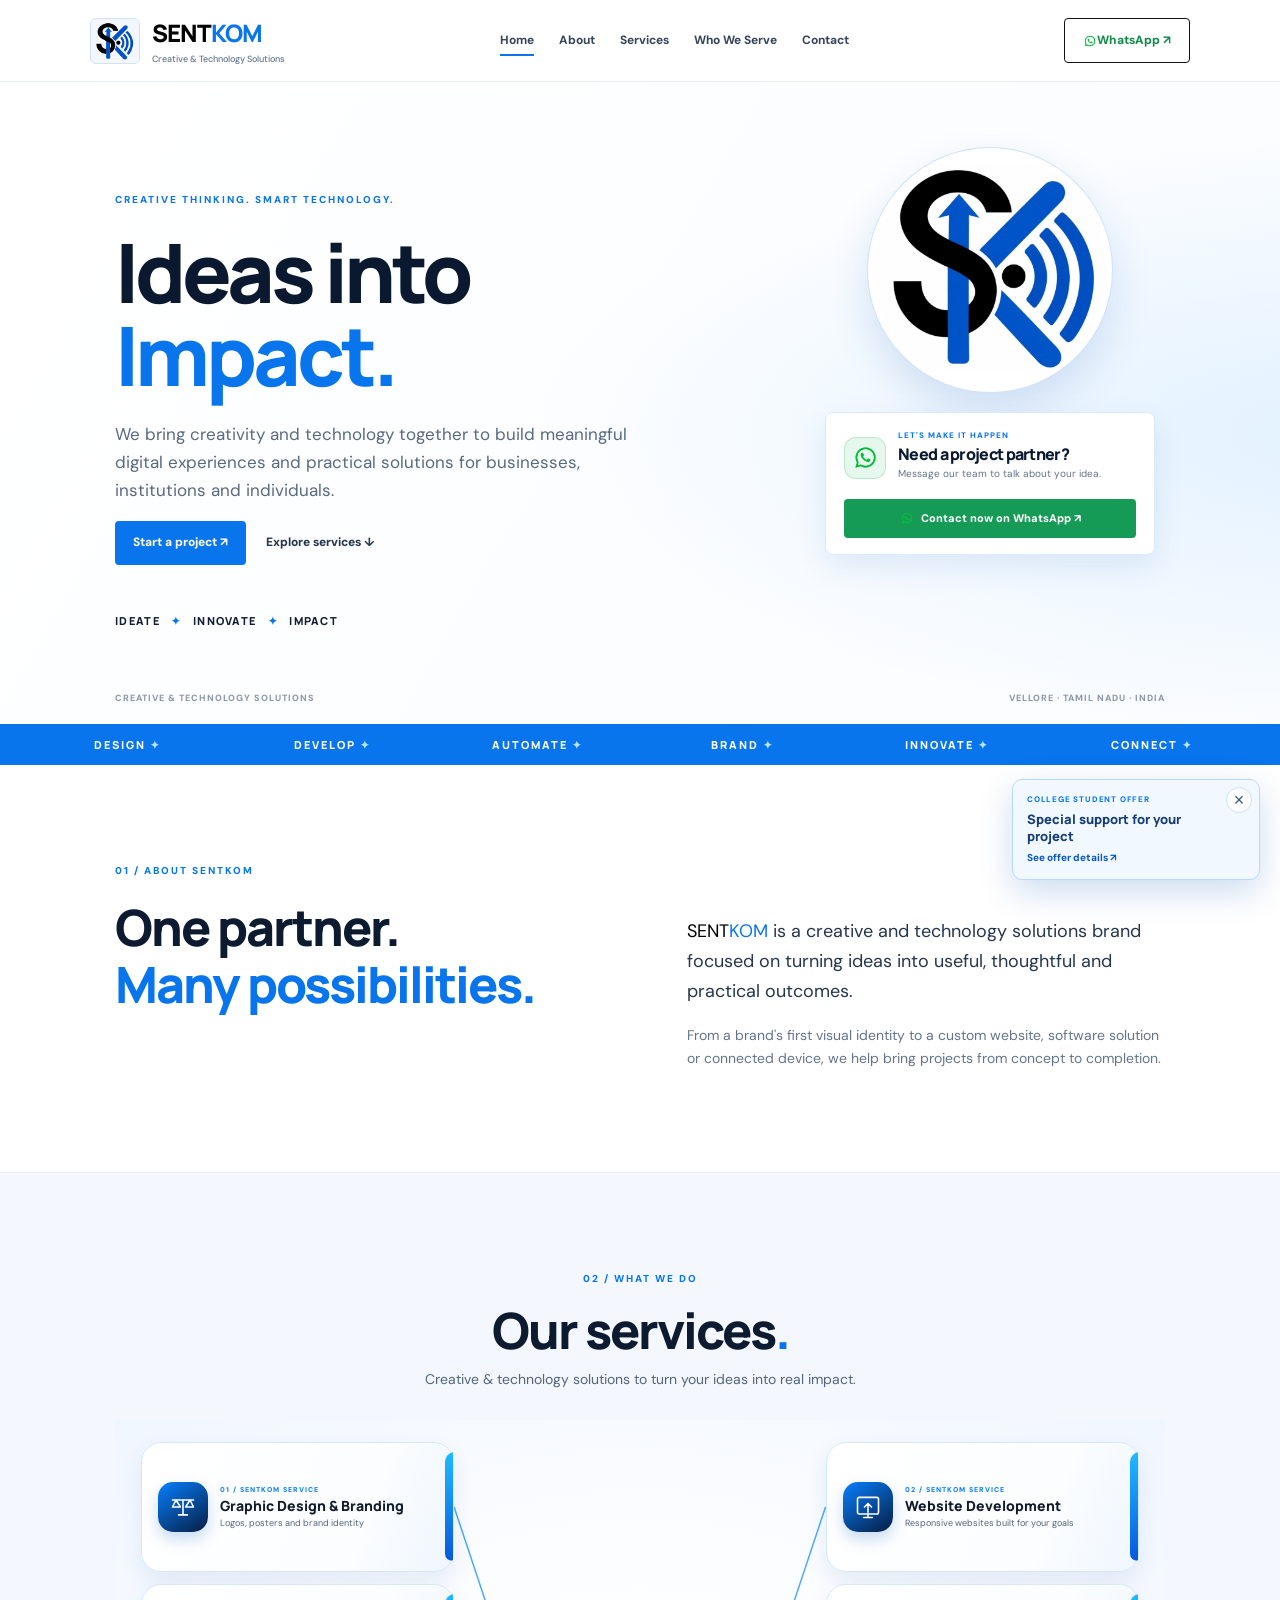
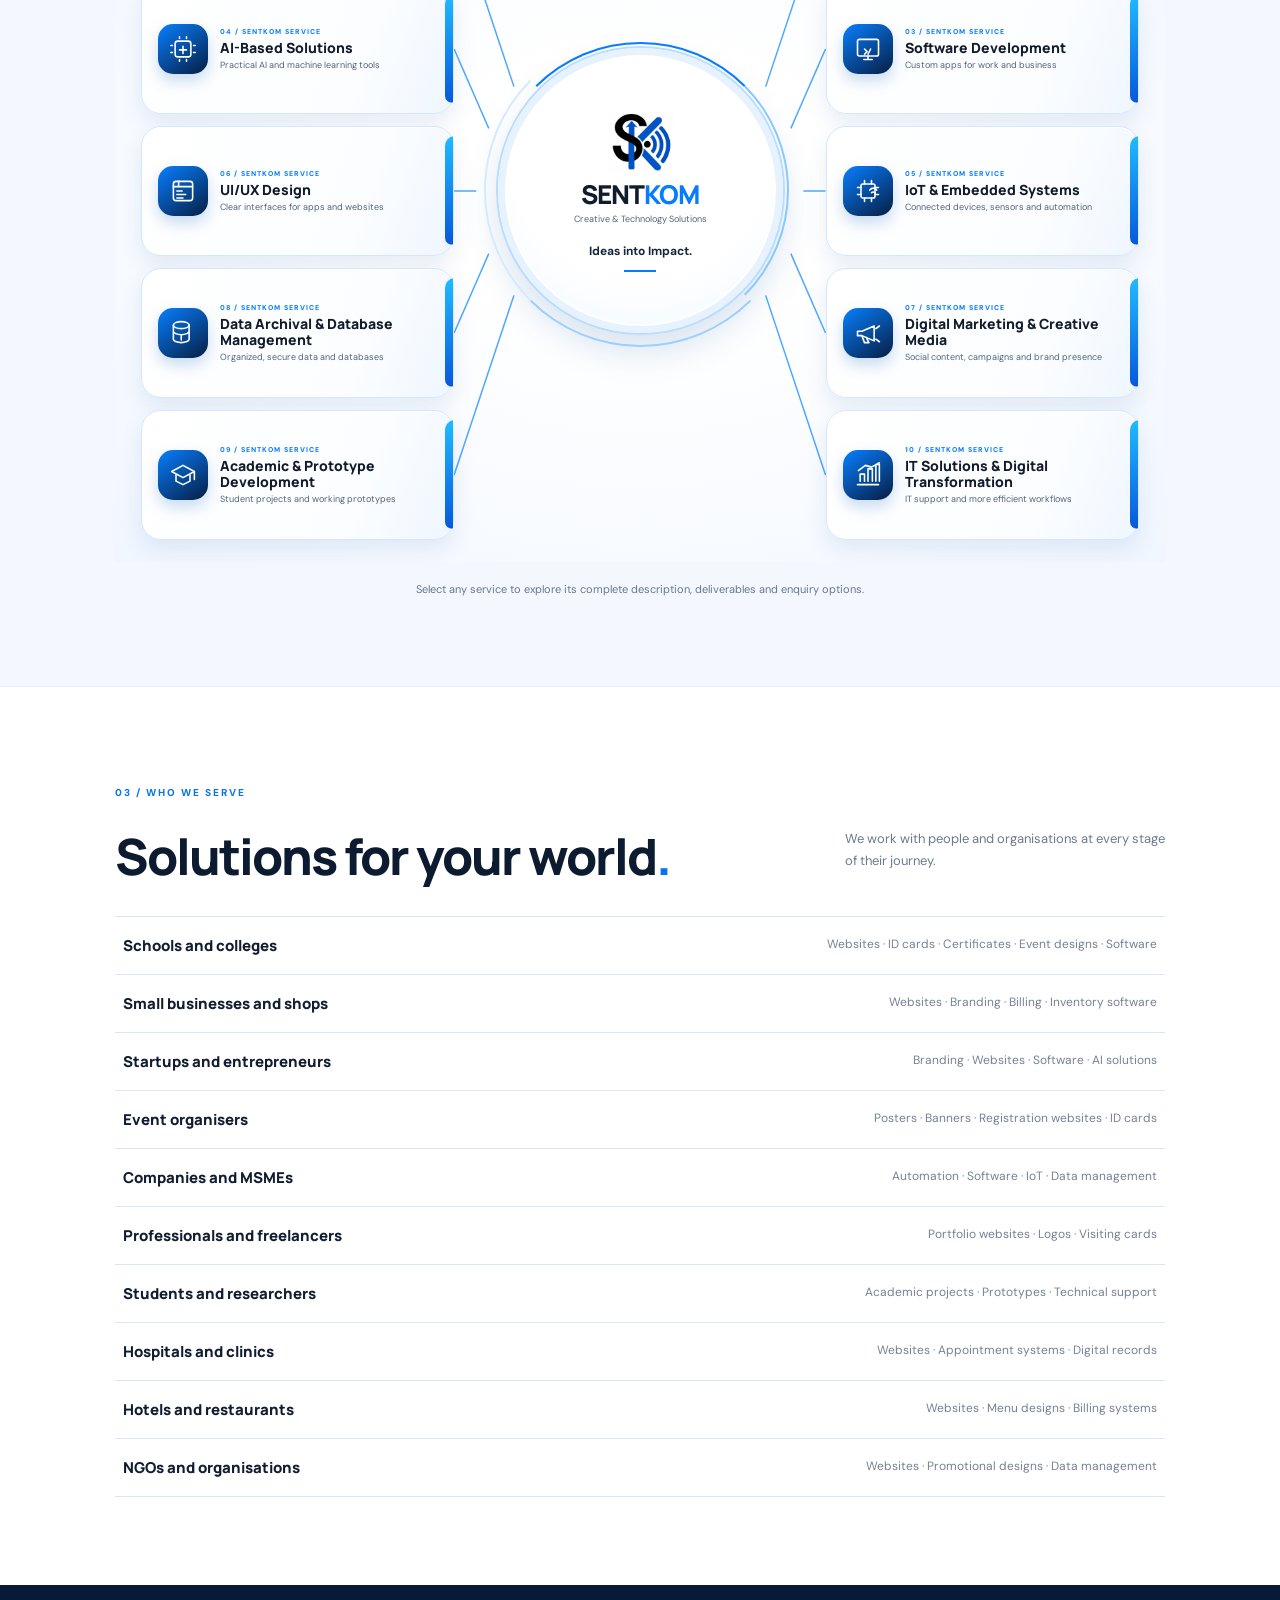
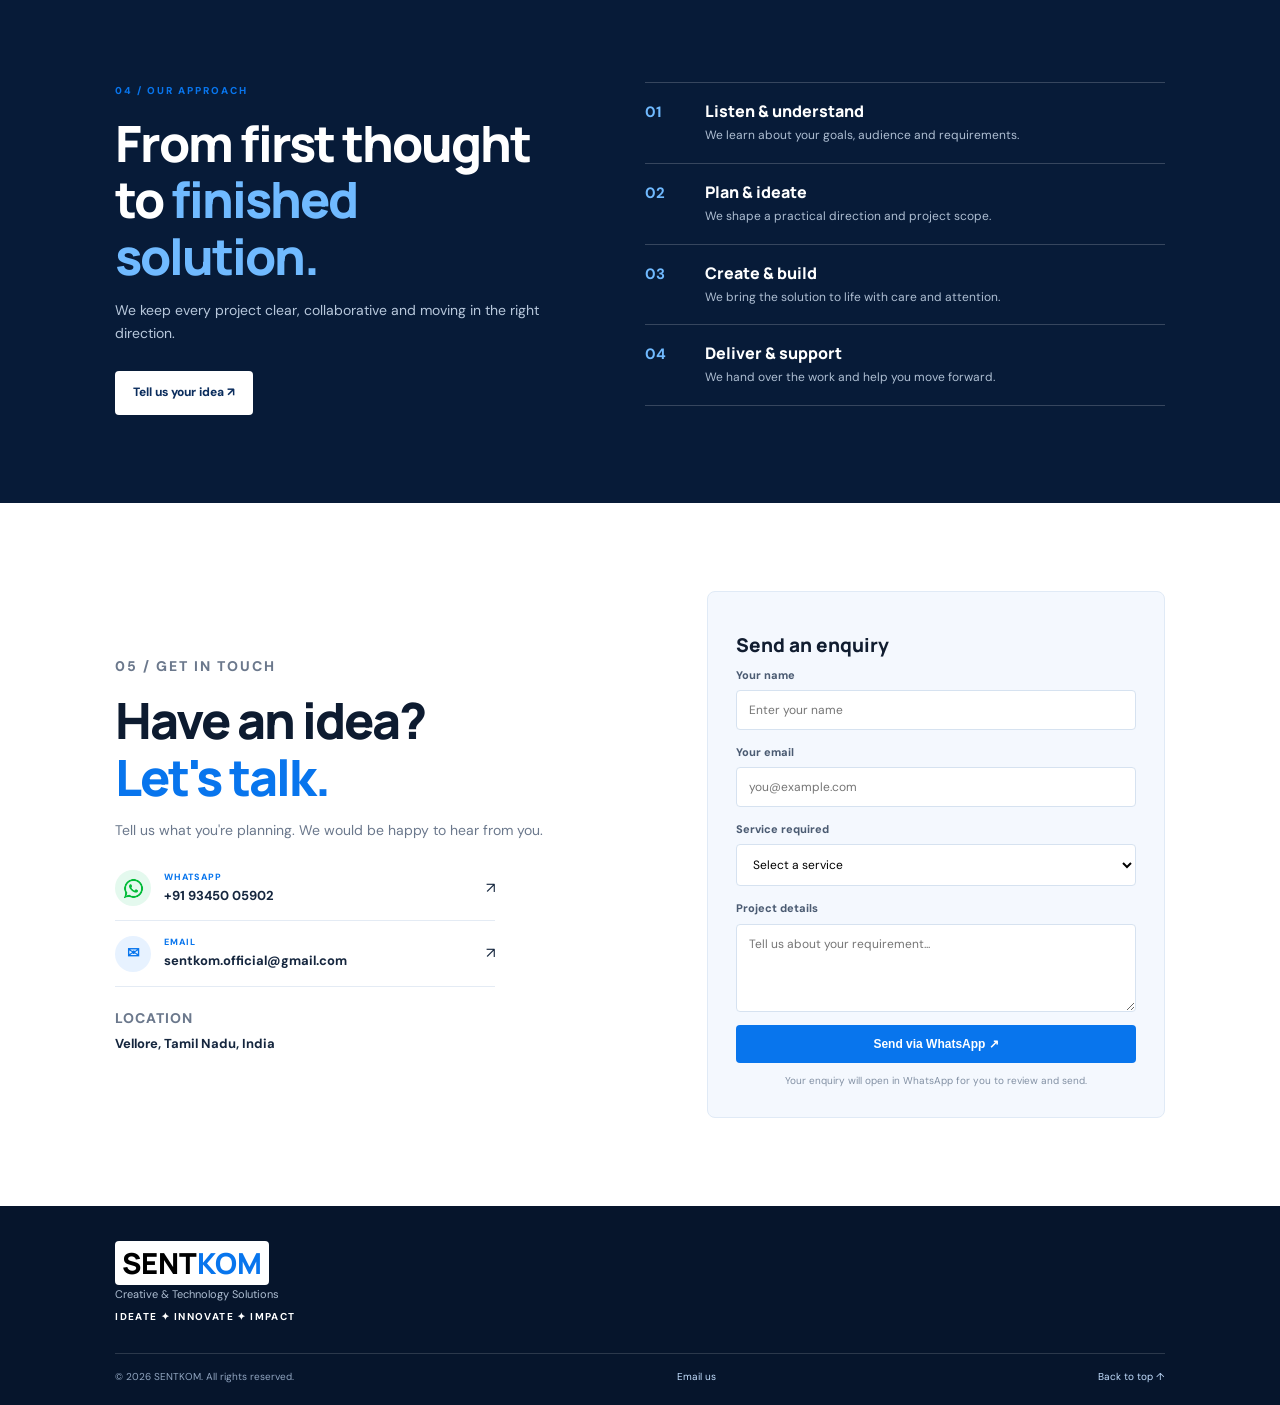
==== commit 7e35982f: "Update index.html" ====
--- a/index.html
+++ b/index.html
@@ -14,6 +14,8 @@
       rel="stylesheet"
     />
     <link rel="stylesheet" href="style.css" />
+    <link rel="icon" type="image/png" href="trans.png">
+    <link rel="apple-touch-icon" href="trans.png">
   </head>
   <body>
     <div class="scroll-progress" aria-hidden="true"></div>
@@ -22,7 +24,7 @@
       <a class="brand" href="#home"
         ><img
           class="brand-logo"
-          src="sentkom-logo.png"
+          src="trans.png"
           alt="SENTKOM logo"
         /><span class="brand-copy"
           ><b>SENT<span>KOM</span></b
